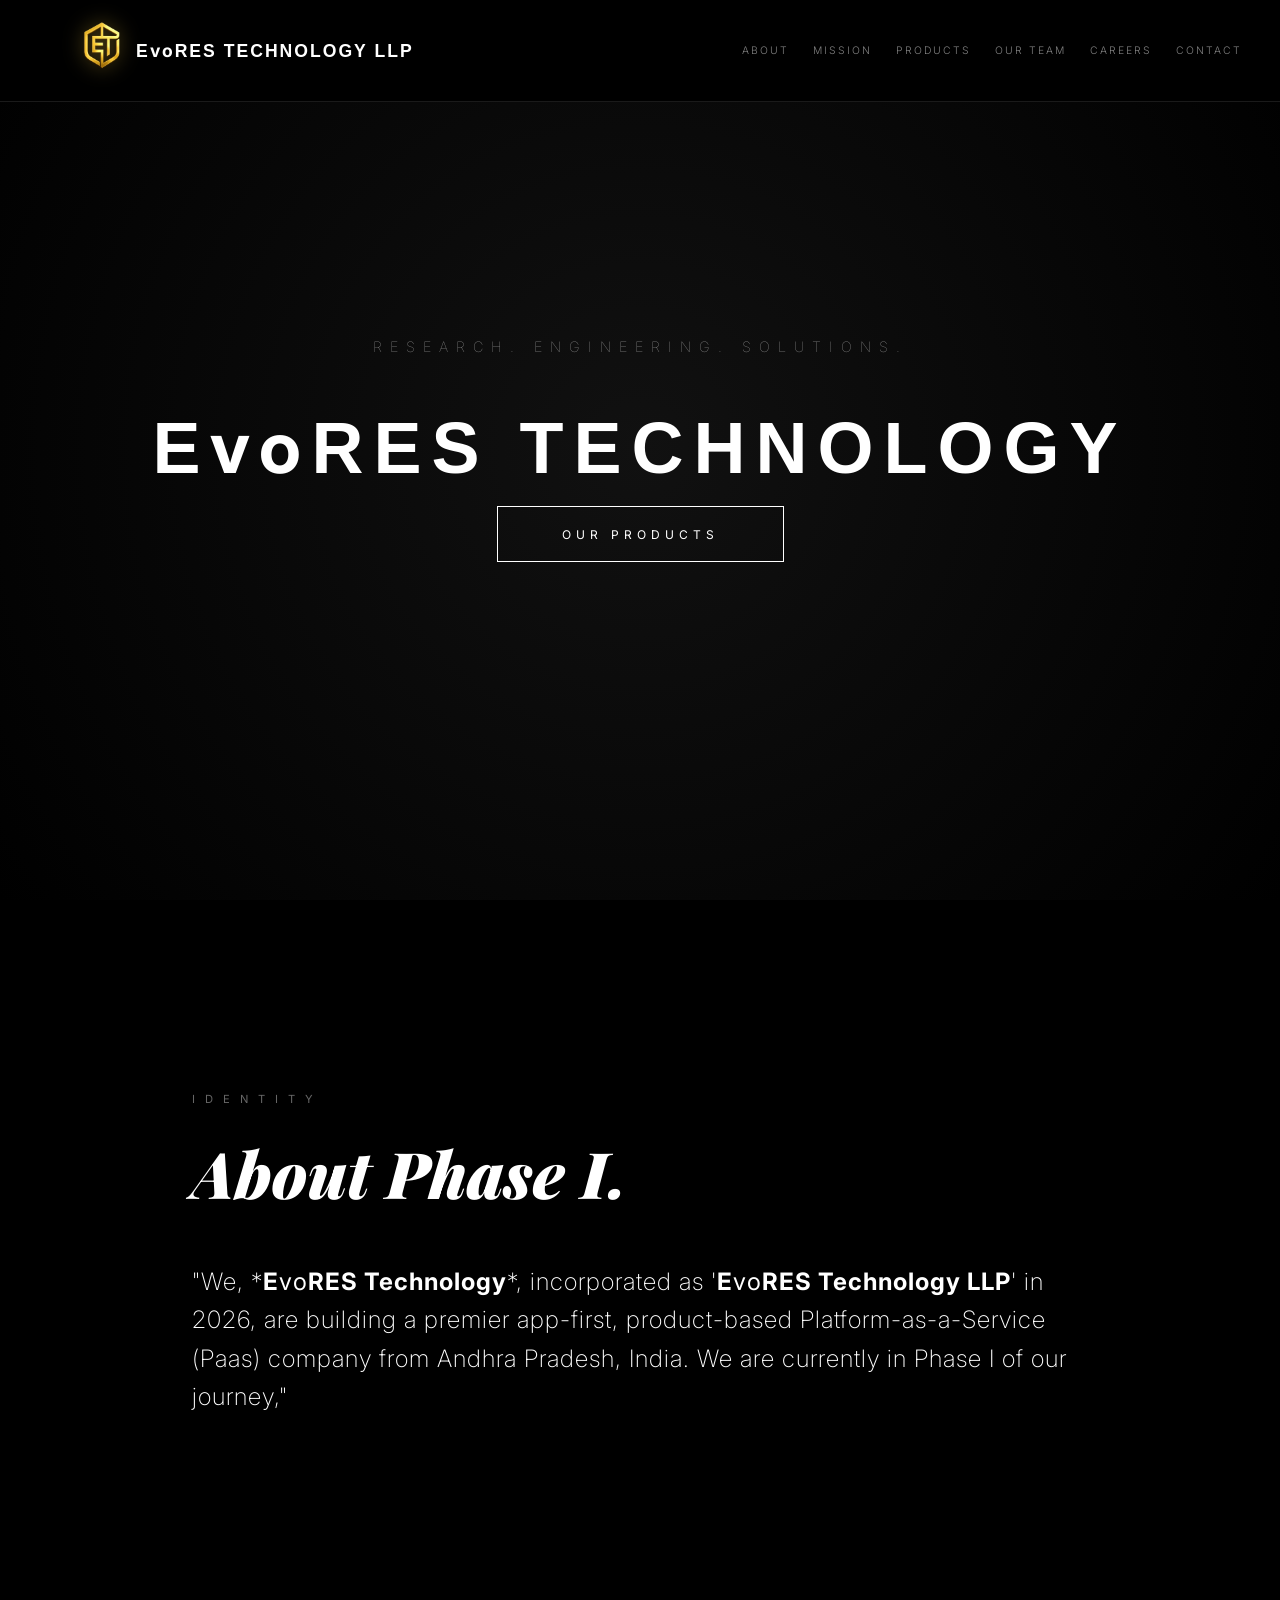
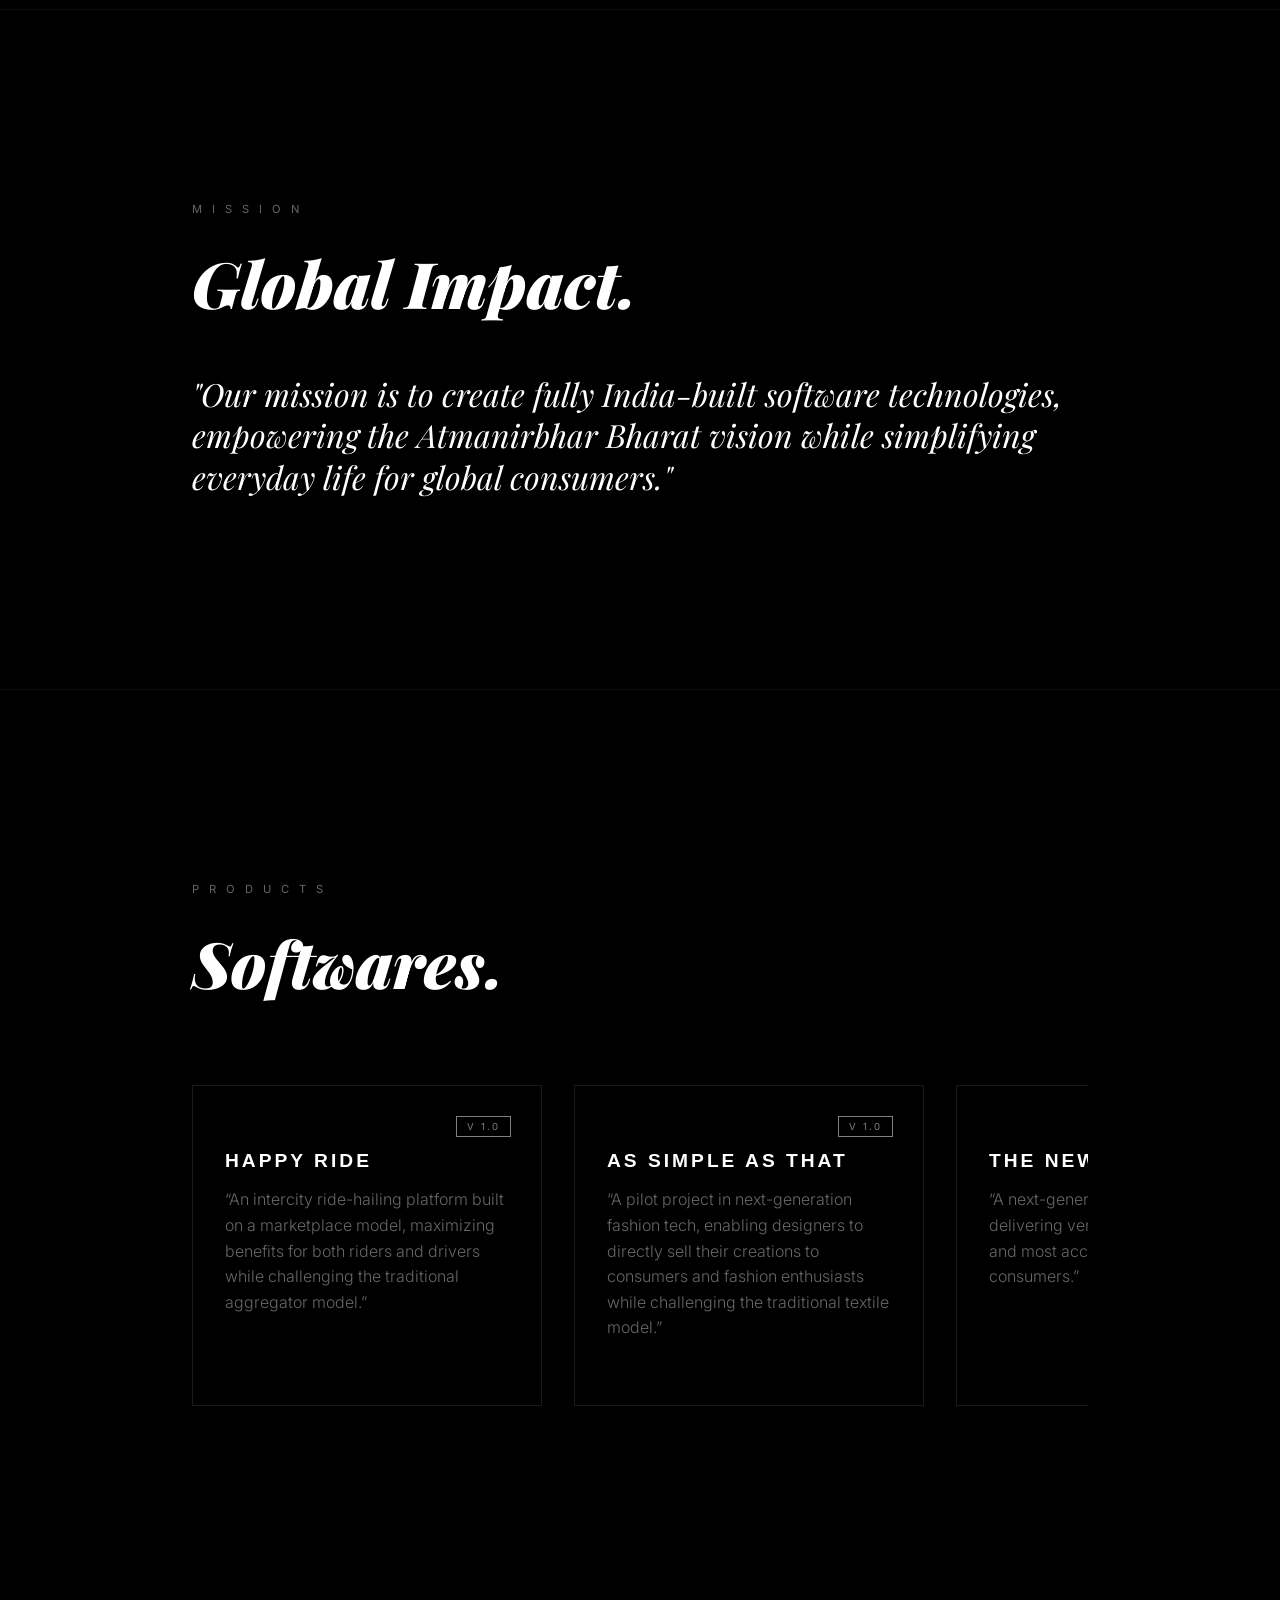
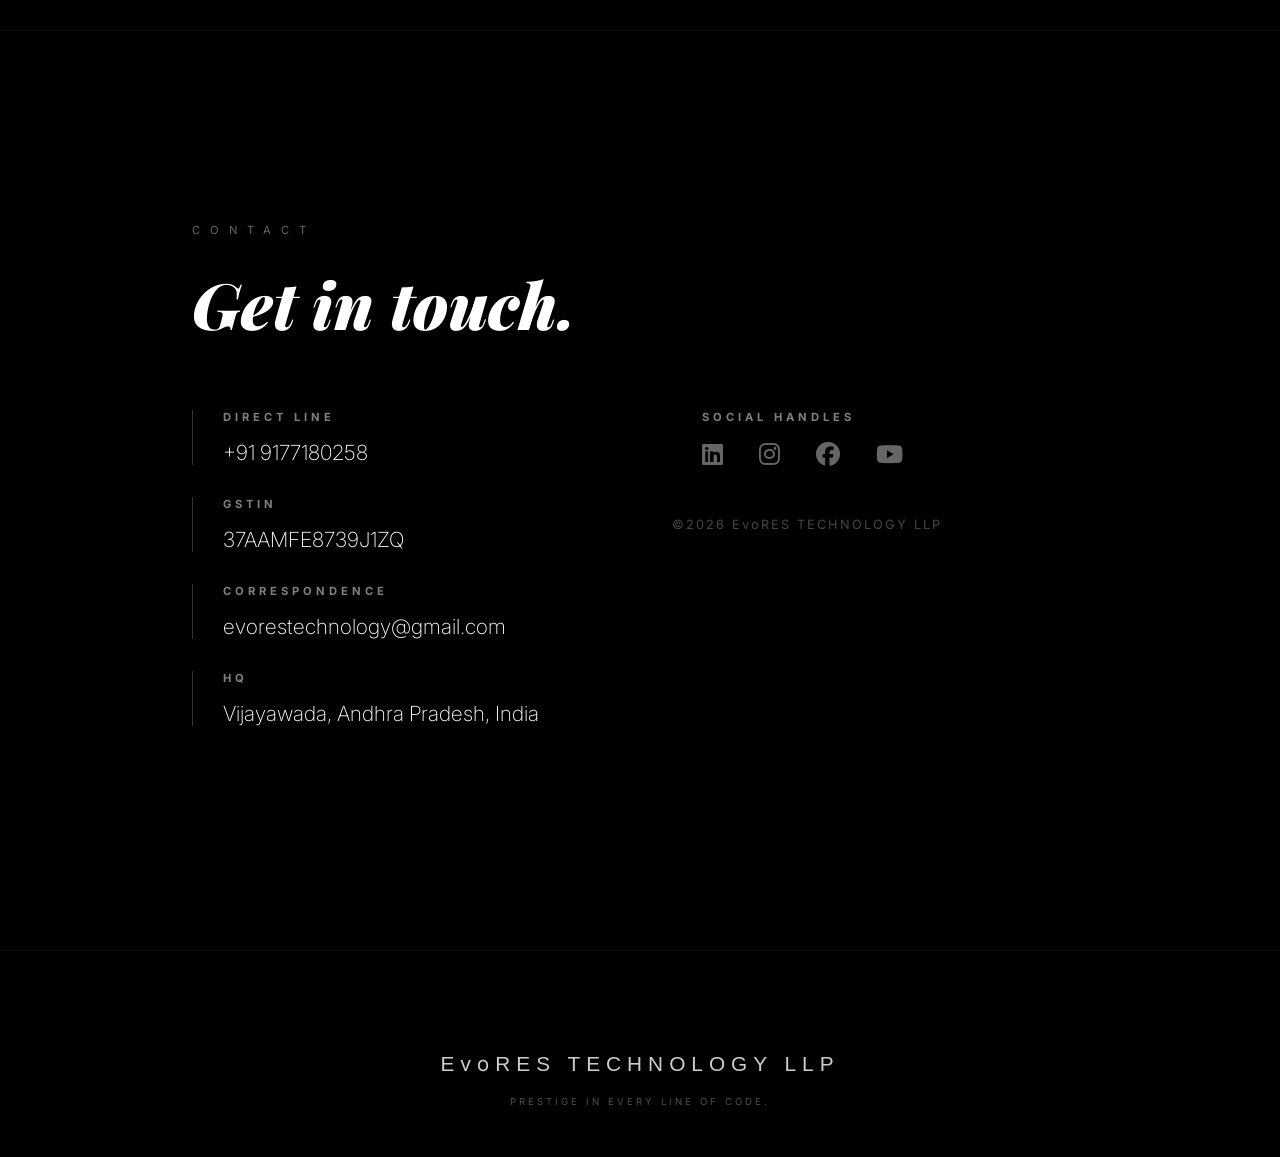
==== index.html @ 1a089616 "Update index.html" ====
<!DOCTYPE html>
<html lang="en">

<head>
    <meta charset="UTF-8">
    <meta name="viewport" content="width=device-width, initial-scale=1.0">
    <title>EvoRES TECHNOLOGY LLP | Noir Luxury</title>

    <link
        href="https://fonts.googleapis.com/css2?family=Syncopate:wght@400;700&family=Inter:wght@100;300;600&family=Playfair+Display:ital,wght@0,900;1,900&display=swap"
        rel="stylesheet">
    <link rel="stylesheet" href="https://cdnjs.cloudflare.com/ajax/libs/font-awesome/6.5.1/css/all.min.css">

    <style>
        :root {
            --black: #000000;
            --white: #ffffff;
            --glow: rgba(255, 255, 255, 0.4);
            --transition: all 0.5s cubic-bezier(0.19, 1, 0.22, 1);
            --gold-glow: rgba(212, 175, 55, 0.5);
        }

        /* --- THE PERMANENT BRANDING FIX --- */
        .brand-vo {
            font-family: 'Inter', sans-serif !important;
            text-transform: lowercase !important;
            font-weight: 400 !important;
            display: inline-block;
            vertical-align: baseline;
        }

        * {
            margin: 0;
            padding: 0;
            box-sizing: border-box;
        }

        html {
            scroll-behavior: smooth;
            background: var(--black);
        }

        body {
            font-family: 'Inter', sans-serif;
            background-color: var(--black);
            color: var(--white);
            overflow-x: hidden;
            -webkit-font-smoothing: antialiased;
        }

        /* --- Custom Scrollbar --- */
        ::-webkit-scrollbar {
            width: 5px;
            height: 5px;
        }

        ::-webkit-scrollbar-track {
            background: var(--black);
        }

        ::-webkit-scrollbar-thumb {
            background: var(--white);
        }

        /* --- Navigation --- */
        nav {
            padding: 0.5rem 3%;
            display: flex;
            justify-content: space-between;
            align-items: center;
            position: fixed;
            width: 100%;
            z-index: 1000;
            background: rgba(0, 0, 0, 0.95);
            border-bottom: 1px solid rgba(255, 255, 255, 0.1);
            white-space: nowrap;
        }

        .logo-container {
            display: flex;
            align-items: center;
            text-decoration: none;
            transition: var(--transition);
        }

        .logo-img {
            height: 85px;
            width: auto;
            margin-right: -30px;
            filter: drop-shadow(0 0 10px var(--gold-glow));
            transition: var(--transition);
        }

        .logo-container:hover .logo-img {
            filter: drop-shadow(0 0 25px rgba(255, 255, 255, 0.7));
            transform: scale(1.03);
        }

        .logo-text {
            font-family: 'Syncopate', sans-serif;
            font-size: 1.1rem;
            letter-spacing: 2px;
            font-weight: 700;
            color: var(--white);
            text-transform: uppercase;
        }

        .nav-links {
            display: flex;
            align-items: center;
        }

        .nav-links a {
            color: var(--white);
            text-decoration: none;
            margin-left: 1.5rem;
            font-size: 0.65rem;
            letter-spacing: 2px;
            text-transform: uppercase;
            font-weight: 300;
            transition: var(--transition);
            opacity: 0.5;
        }

        .nav-links a:hover {
            opacity: 1;
            text-shadow: 0 0 10px var(--white);
        }

        .nav-links a.disabled {
            opacity: 0.5;
            cursor: not-allowed;
        }

        /* --- Hero --- */
        .hero {
            height: 100vh;
            display: flex;
            flex-direction: column;
            justify-content: center;
            align-items: center;
            text-align: center;
            position: relative;
            background: radial-gradient(circle at center, #111 0%, #000 100%);
        }

        .hero h1 {
            font-family: 'Syncopate', sans-serif;
            font-size: clamp(1.8rem, 8vw, 4.5rem);
            margin-bottom: 1rem;
            letter-spacing: 10px;
            text-transform: uppercase;
            animation: glowText 3s infinite alternate;
        }

        @keyframes glowText {
            from {
                text-shadow: 0 0 10px rgba(255, 255, 255, 0.2);
            }

            to {
                text-shadow: 0 0 30px rgba(255, 255, 255, 0.8);
            }
        }

        .hero p {
            font-size: 0.9rem;
            letter-spacing: 8px;
            text-transform: uppercase;
            font-weight: 100;
            margin-bottom: 3rem;
            opacity: 0.6;
        }

        .btn {
            padding: 1.2rem 4rem;
            border: 1px solid var(--white);
            background: transparent;
            color: var(--white);
            text-transform: uppercase;
            letter-spacing: 5px;
            font-size: 0.75rem;
            cursor: pointer;
            transition: var(--transition);
            text-decoration: none;
            position: relative;
        }

        .btn:hover {
            background: var(--white);
            color: var(--black);
            transform: scale(1.05);
        }

        /* --- Sections --- */
        .section {
            padding: 15%;
            border-bottom: 1px solid rgba(255, 255, 255, 0.05);
        }

        .section-header span {
            color: var(--white);
            text-transform: uppercase;
            letter-spacing: 10px;
            font-size: 0.7rem;
            display: block;
            margin-bottom: 1.5rem;
            opacity: 0.4;
        }

        .section-header h2 {
            font-family: 'Playfair Display', serif;
            font-size: 4rem;
            font-weight: 900;
            font-style: italic;
            margin-bottom: 3rem;
        }

        /* --- Product Cards (HORIZONTAL SCROLL UPDATE) --- */
        .horizontal-scroll {
            display: flex;
            overflow-x: auto;
            gap: 2rem;
            padding: 2rem;
            /* Space for hover shadow */
            scroll-snap-type: x mandatory;
        }

        /* Styling the horizontal scrollbar specifically for the product section */
        .horizontal-scroll::-webkit-scrollbar-track {
            background: rgba(255, 0, 0, 0);
            border-radius: 10px;
        }

        .horizontal-scroll::-webkit-scrollbar-thumb {
            background: rgb(255, 255, 255);
            border-radius: 10px;
        }

        .card {
            flex: 0 0 350px;
            /* Prevents cards from shrinking and sets fixed width */
            scroll-snap-align: start;
            background: var(--black);
            padding: 4rem 2rem;
            border: 1px solid rgba(255, 255, 255, 0.1);
            transition: var(--transition);
            text-align: left;
            position: relative;
            overflow: hidden;
        }

        .card:hover {
            border-color: var(--white);
            box-shadow: 0 0 40px rgba(255, 255, 255, 0.1);
            transform: translateY(-10px);
        }

        .card h3 {
            font-family: 'Syncopate', sans-serif;
            font-size: 1.2rem;
            margin-bottom: 15px;
            letter-spacing: 3px;
        }

        .card p {
            color: #666;
            line-height: 1.6;
            font-weight: 300;
            transition: var(--transition);
        }

        .card:hover p {
            color: #fff;
        }

        .badge {
            font-size: 0.6rem;
            letter-spacing: 2px;
            color: var(--white);
            border: 1px solid var(--white);
            padding: 4px 10px;
            text-transform: uppercase;
            position: absolute;
            top: 30px;
            right: 30px;
            opacity: 0.5;
        }

        /* --- Contact Luxury --- */
        .contact-grid {
            display: grid;
            grid-template-columns: 1fr 1fr;
            gap: 4rem;
            margin-top: 4rem;
        }

        .contact-item {
            border-left: 1px solid rgba(255, 255, 255, 0.2);
            padding-left: 30px;
            margin-bottom: 2rem;
            transition: var(--transition);
        }

        .contact-item:hover {
            border-left: 1px solid var(--white);
            padding-left: 40px;
        }

        .contact-item h4 {
            font-size: 0.7rem;
            letter-spacing: 4px;
            text-transform: uppercase;
            margin-bottom: 1rem;
            opacity: 0.5;
        }

        .contact-item a,
        .contact-item p {
            font-size: 1.3rem;
            color: #fff;
            text-decoration: none;
            font-weight: 200;
        }

        .social-links a {
            font-size: 1.5rem;
            color: #fff;
            margin-right: 2rem;
            transition: var(--transition);
            opacity: 0.4;
        }

        .social-links a:hover {
            opacity: 1;
            transform: scale(1.2);
        }

        /* --- Footer --- */
        footer {
            padding: 100px 5% 50px;
            text-align: center;
            border-top: 1px solid rgba(255, 255, 255, 0.05);
        }

        .footer-logo {
            font-family: 'Syncopate', sans-serif;
            letter-spacing: 6px;
            font-size: 1.3rem;
            opacity: 0.8;
        }

        .copyright {
            margin-top: 20px;
            font-size: 0.6rem;
            letter-spacing: 3px;
            opacity: 0.3;
            text-transform: uppercase;
        }

        @media (max-width: 1024px) {
            .nav-links {
                display: none;
            }

            .section-header h2 {
                font-size: 2.5rem;
            }

            .contact-grid {
                grid-template-columns: 1fr;
            }

            nav {
                padding: 1rem 5%;
            }

            .logo-img {
                height: 60px;
            }

            .card {
                flex: 0 0 300px;
            }

            /* Slightly smaller cards on mobile */
        }
    </style>
</head>

<body>

    <nav>
        <a href="#" class="logo-container">
            <img src="./images/EvoRES logo.png" alt="EvoRES Logo" class="logo-img">
            <span class="logo-text">E<span class="brand-vo"><b>vo</b></span>RES TECHNOLOGY LLP</span>
        </a>
        <div class="nav-links">
            <a href="#about">About</a>
            <a href="#mission">Mission</a>
            <a href="#Products">Products</a>
            <a href="team.html">Our Team</a>
            <a href="career.html">Careers</a>
            <a href="#contact">Contact</a>
        </div>
    </nav>

    <header class="hero">
        <p>Research. Engineering. Solutions.</p>
        <h1>E<span class="brand-vo"><b>vo</b></span>RES TECHNOLOGY</h1>
        <a href="#Products" class="btn">Our Products</a>
    </header>

    <section class="section" id="about">
        <div class="section-header">
            <span>Identity</span>
            <h2>About Phase I.</h2>
        </div>
        <p
            style="max-width: 900px; color: #fff; font-size: 1.5rem; font-weight: 200; line-height: 1.6; letter-spacing: 1px;">
            "We, *<B>E<span class="brand-vo">vo</span>RES Technology</B>*, incorporated as '<b>E<span
                    class="brand-vo">vo</span>RES Technology LLP</b>' in 2026, are building a premier app-first,
            product-based Platform-as-a-Service (Paas) company from Andhra Pradesh, India. We are currently in Phase I
            of our journey,"
        </p>
    </section>

    <section class="section" id="mission">
        <div class="section-header">
            <span>Mission</span>
            <h2>Global Impact.</h2>
        </div>
        <p
            style="max-width: 1000px; color: #fff; font-size: 2rem; font-family: 'Playfair Display', serif; font-style: italic; line-height: 1.3;">
            "Our mission is to create fully India-built software technologies, empowering the Atmanirbhar Bharat vision
            while simplifying everyday life for global consumers."
        </p>
    </section>

    <section class="section" id="Products">
        <div class="section-header">
            <span>Products</span>
            <h2>Softwares.</h2>
        </div>

        <div class="horizontal-scroll" id="productsList">
        </div>
    </section>

    <section class="section" id="contact" style="border-bottom: none;">
        <div class="section-header">
            <span>Contact</span>
            <h2>Get in touch.</h2>
        </div>

        <div class="contact-grid">
            <div>
                <div class="contact-item">
                    <h4>Direct Line</h4>
                    <a href="tel:+919177180258">+91 9177180258</a>
                </div>
                <div class="contact-item">
                    <h4>GSTIN</h4>
                    <p>37AAMFE8739J1ZQ</p>
                </div>
                <div class="contact-item">
                    <h4>Correspondence</h4>
                    <a href="mailto:evorestechnology@gmail.com">evorestechnology@gmail.com</a>
                </div>
                <div class="contact-item">
                    <h4>HQ</h4>
                    <p>Vijayawada, Andhra Pradesh, India</p>
                </div>
            </div>

            <div>
                <div class="contact-item" style="border: none;">
                    <h4>Social Handles</h4>
                    <div class="social-links">
                        <a href="https://www.linkedin.com/in/evores-technology" target="_blank"><i
                                class="fab fa-linkedin"></i></a>
                        <a href="https://www.instagram.com/evores_technology_official" target="_blank"><i
                                class="fab fa-instagram"></i></a>
                        <a href="https://www.facebook.com" target="_blank"><i class="fab fa-facebook"></i></a>
                        <a href="https://www.youtube.com" target="_blank"><i class="fab fa-youtube"></i></a>
                    </div>
                </div>
                <div style="margin-top: 3rem;">
                    <p style="color: #444; font-size: 0.8rem; letter-spacing: 2px;">©2026 E<span
                            class="brand-vo">vo</span>RES TECHNOLOGY LLP</p>
                </div>
            </div>
        </div>
    </section>

    <footer>
        <div class="footer-logo">E<span class="brand-vo">vo</span>RES TECHNOLOGY LLP</div>
        <p class="copyright">PRESTIGE IN EVERY LINE OF CODE.</p>
    </footer>

    <script>
        document.addEventListener('DOMContentLoaded', async () => {
            const productsContainer = document.getElementById('productsList');

            try {
                const response = await fetch('products.json');
                if (!response.ok) throw new Error('Network response was not ok');
                const products = await response.json();

                productsContainer.innerHTML = products.map(product => `
                    <div class="card">
                        <span class="badge">${product.version}</span>
                        <h3>${product.title}</h3>
                        <p>${product.description}</p>
                    </div>
                `).join('');

            } catch (error) {
                console.error("Failed to load products.json. Showing fallback content.", error);
                // Fallback content to ensure the page doesn't break if JSON is missing during testing
                productsContainer.innerHTML = `
                    <div class="card"><span class="badge">V 1.0</span><h3>HAPPY RIDE</h3><p>“An intercity ride-hailing platform built on a marketplace model, maximizing benefits for both riders and drivers while challenging the traditional aggregator model.”</p></div>
                    <div class="card"><span class="badge">V 1.0</span><h3>AS SIMPLE AS THAT</h3><p>“A pilot project in next-generation fashion tech, enabling designers to directly sell their creations to consumers and fashion enthusiasts while challenging the traditional textile model.”</p></div>
                    <div class="card"><span class="badge">V 1.0</span><h3>THE NEWS ARTICLE</h3><p>“A next-generation news platform delivering verified facts in the simplest and most accessible way to consumers.”</p></div>
                `;
            }
        });
    </script>
</body>

</html>
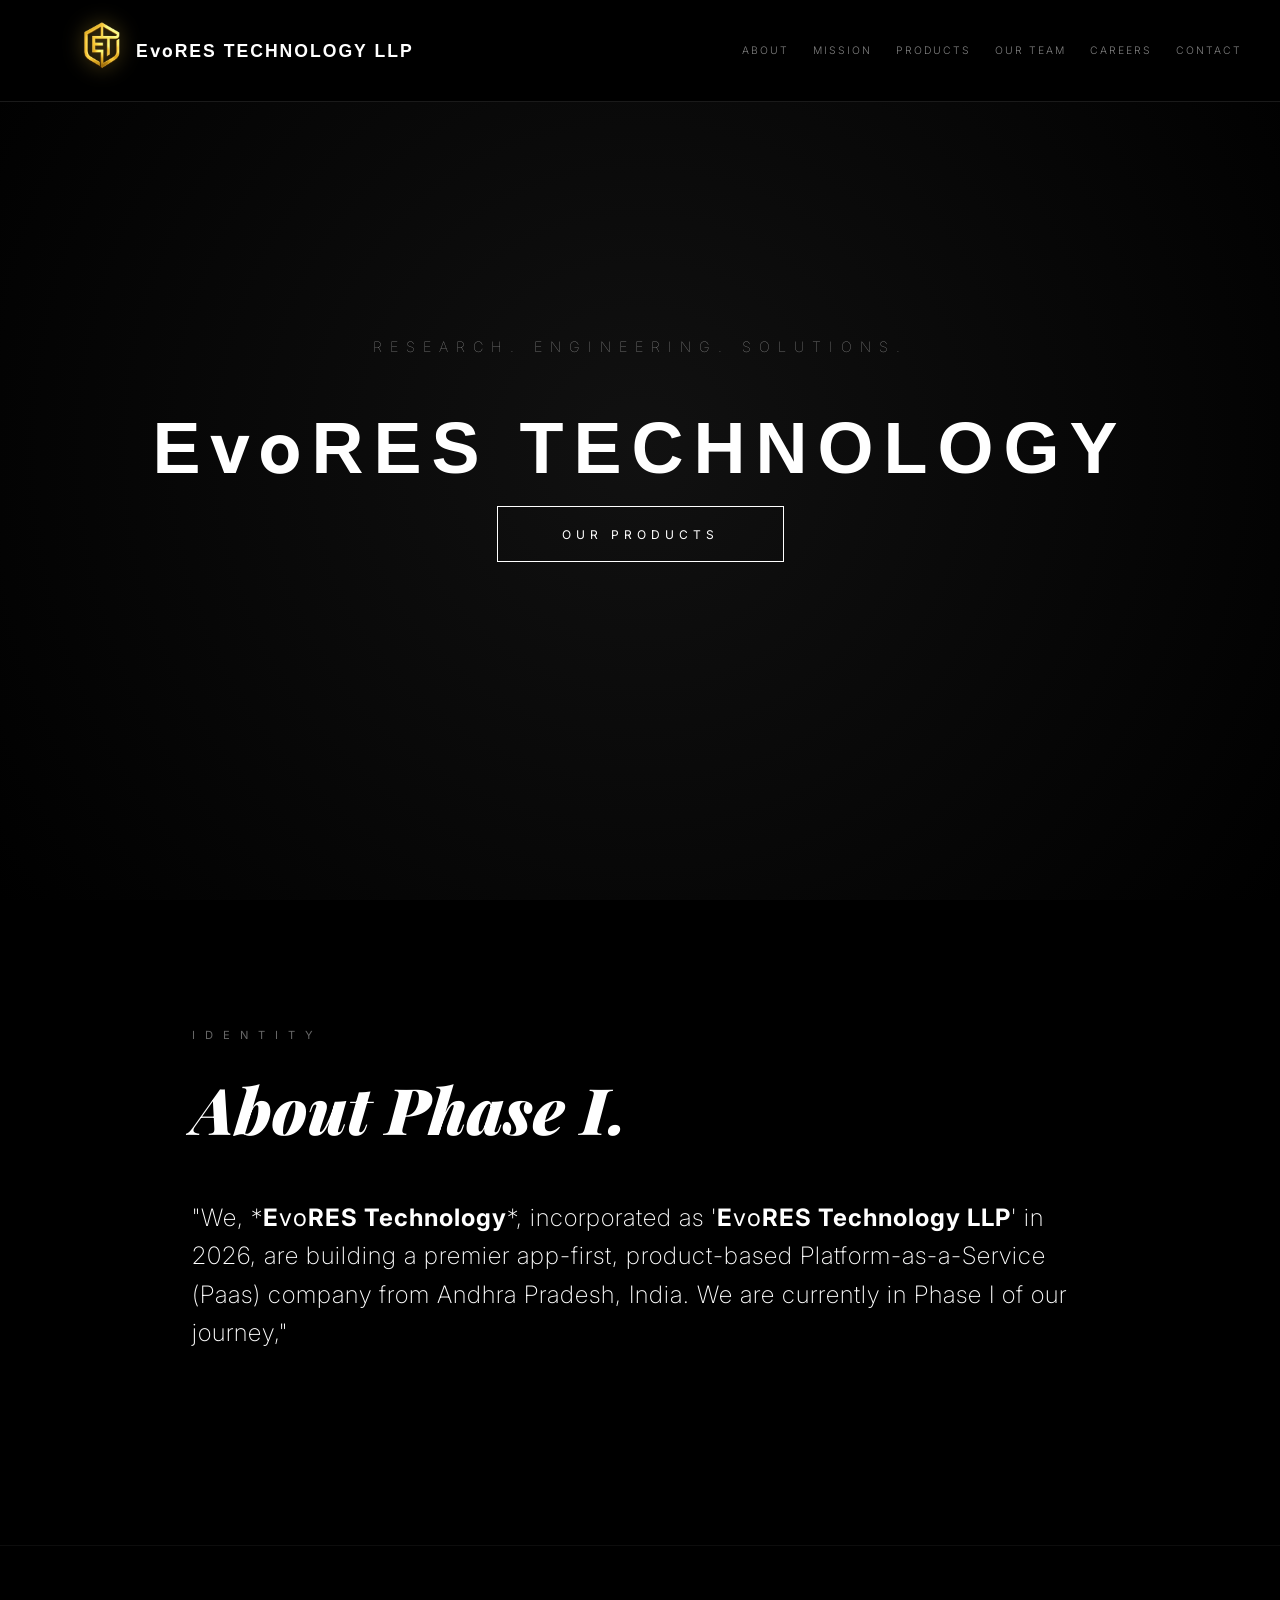
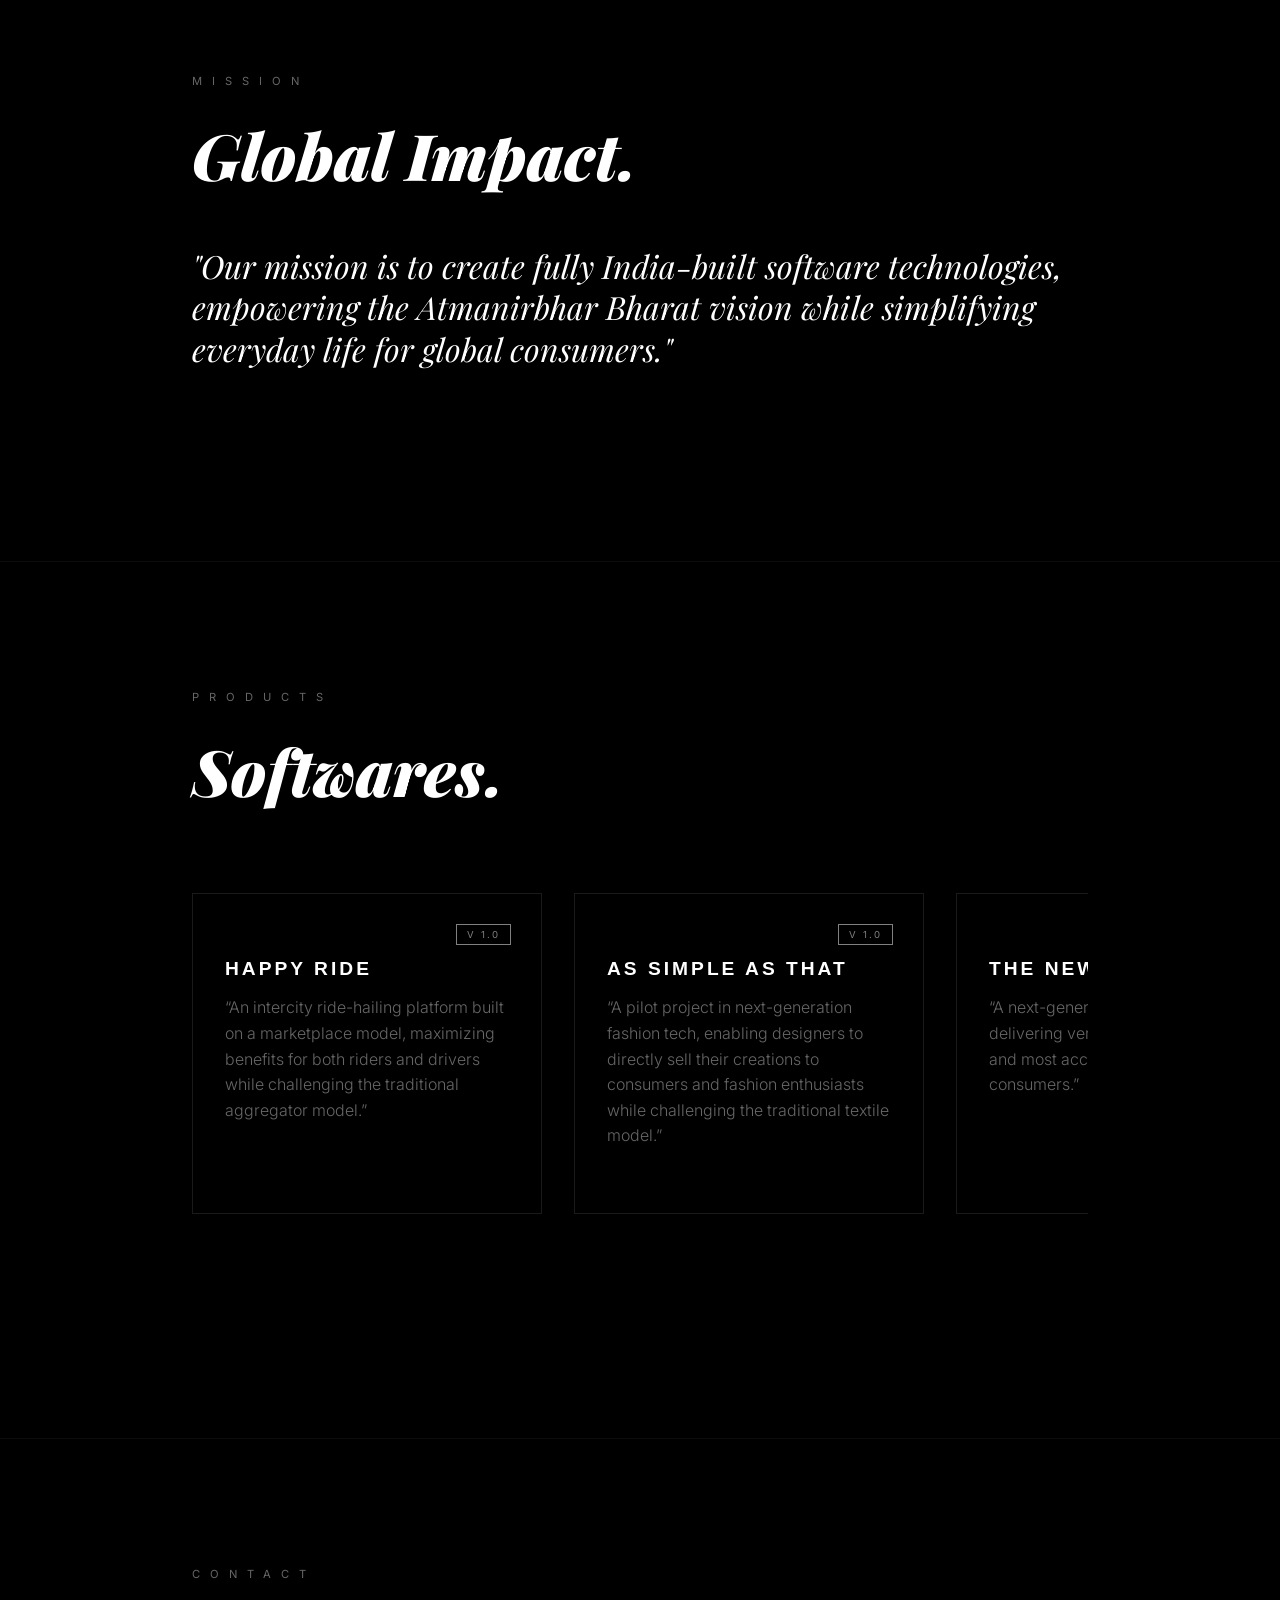
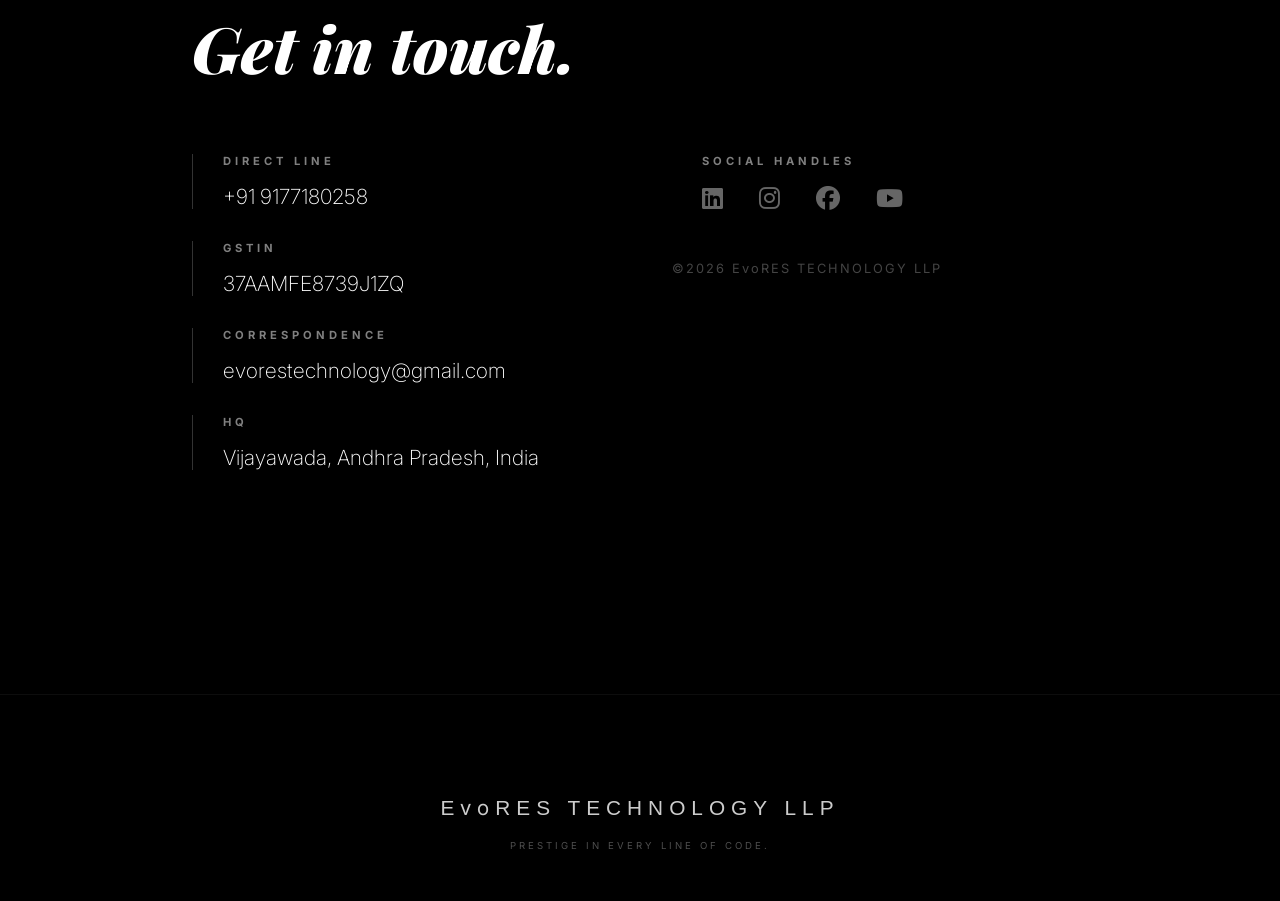
==== commit 9d7e7007: "Update index.html" ====
--- a/index.html
+++ b/index.html
@@ -194,7 +194,7 @@
 
         /* --- Sections --- */
         .section {
-            padding: 15%;
+            padding: 10% 15% 15% 15%;
             border-bottom: 1px solid rgba(255, 255, 255, 0.05);
         }
 
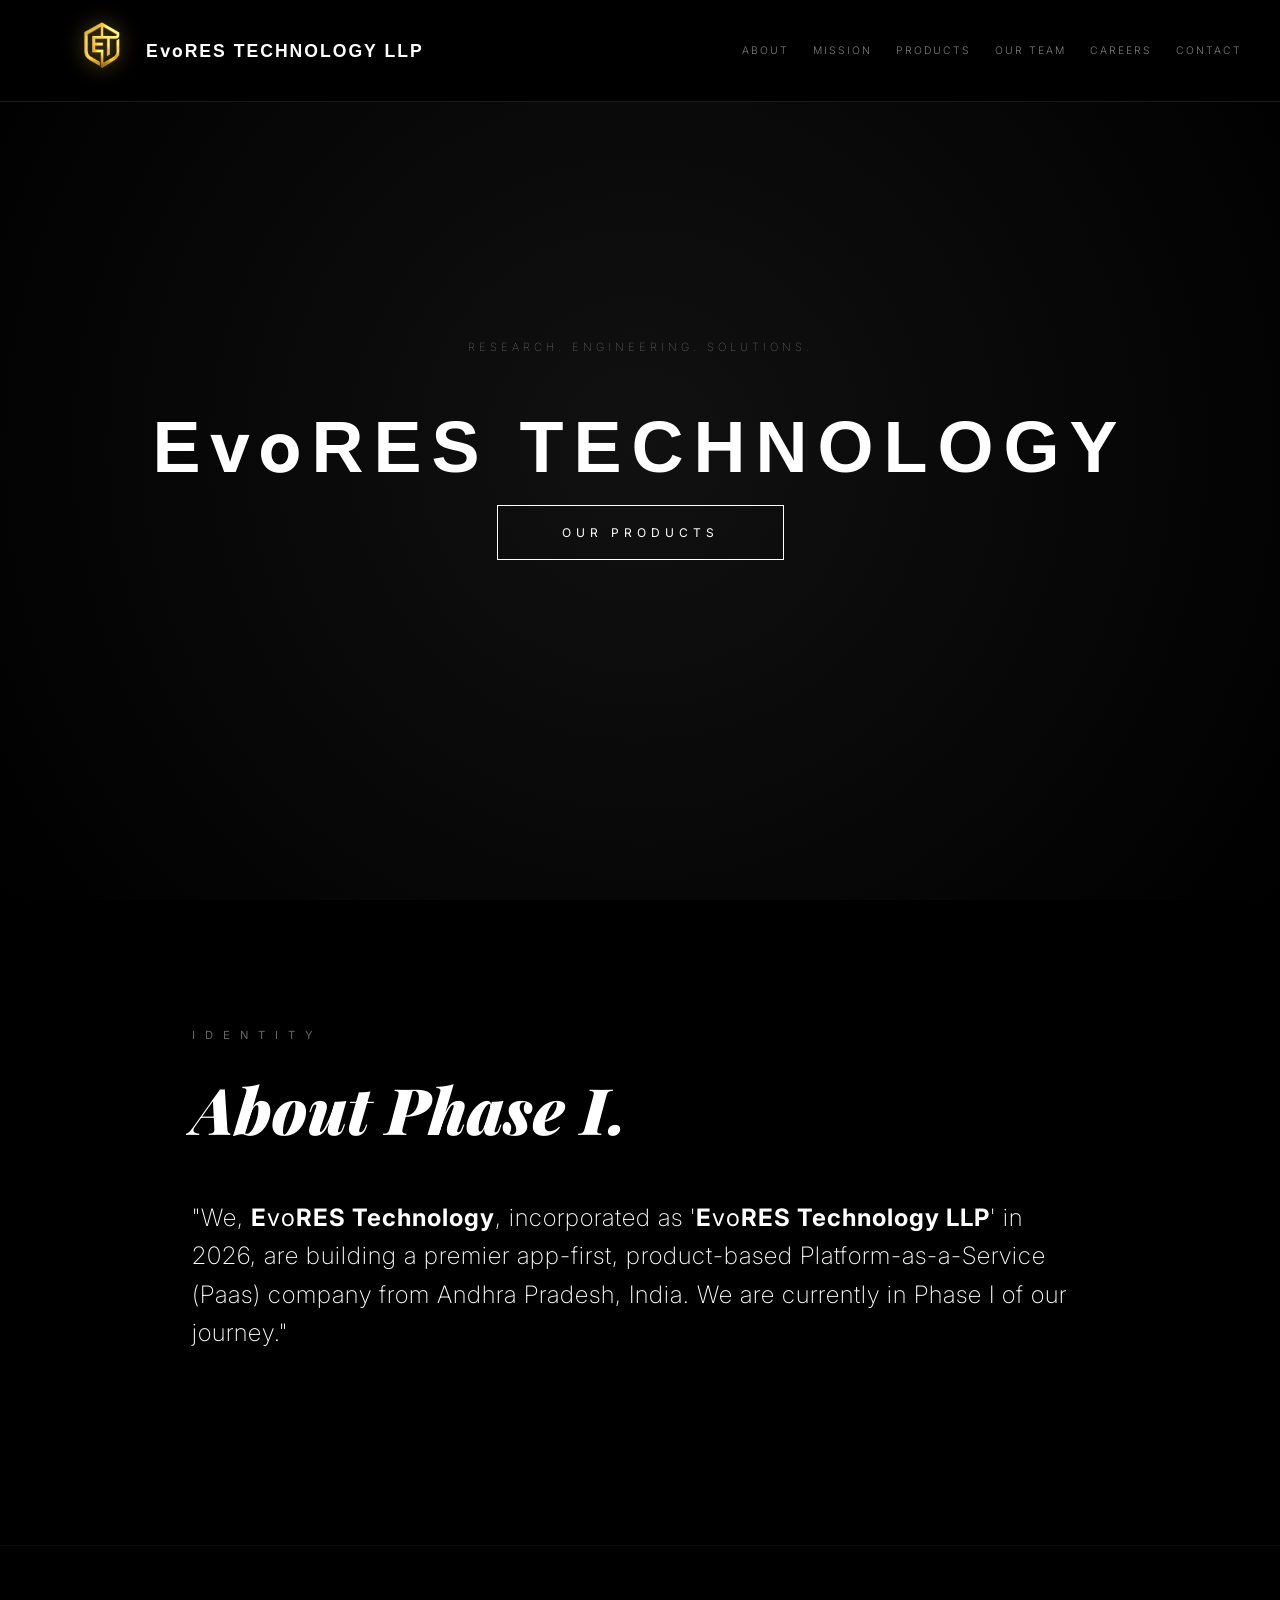
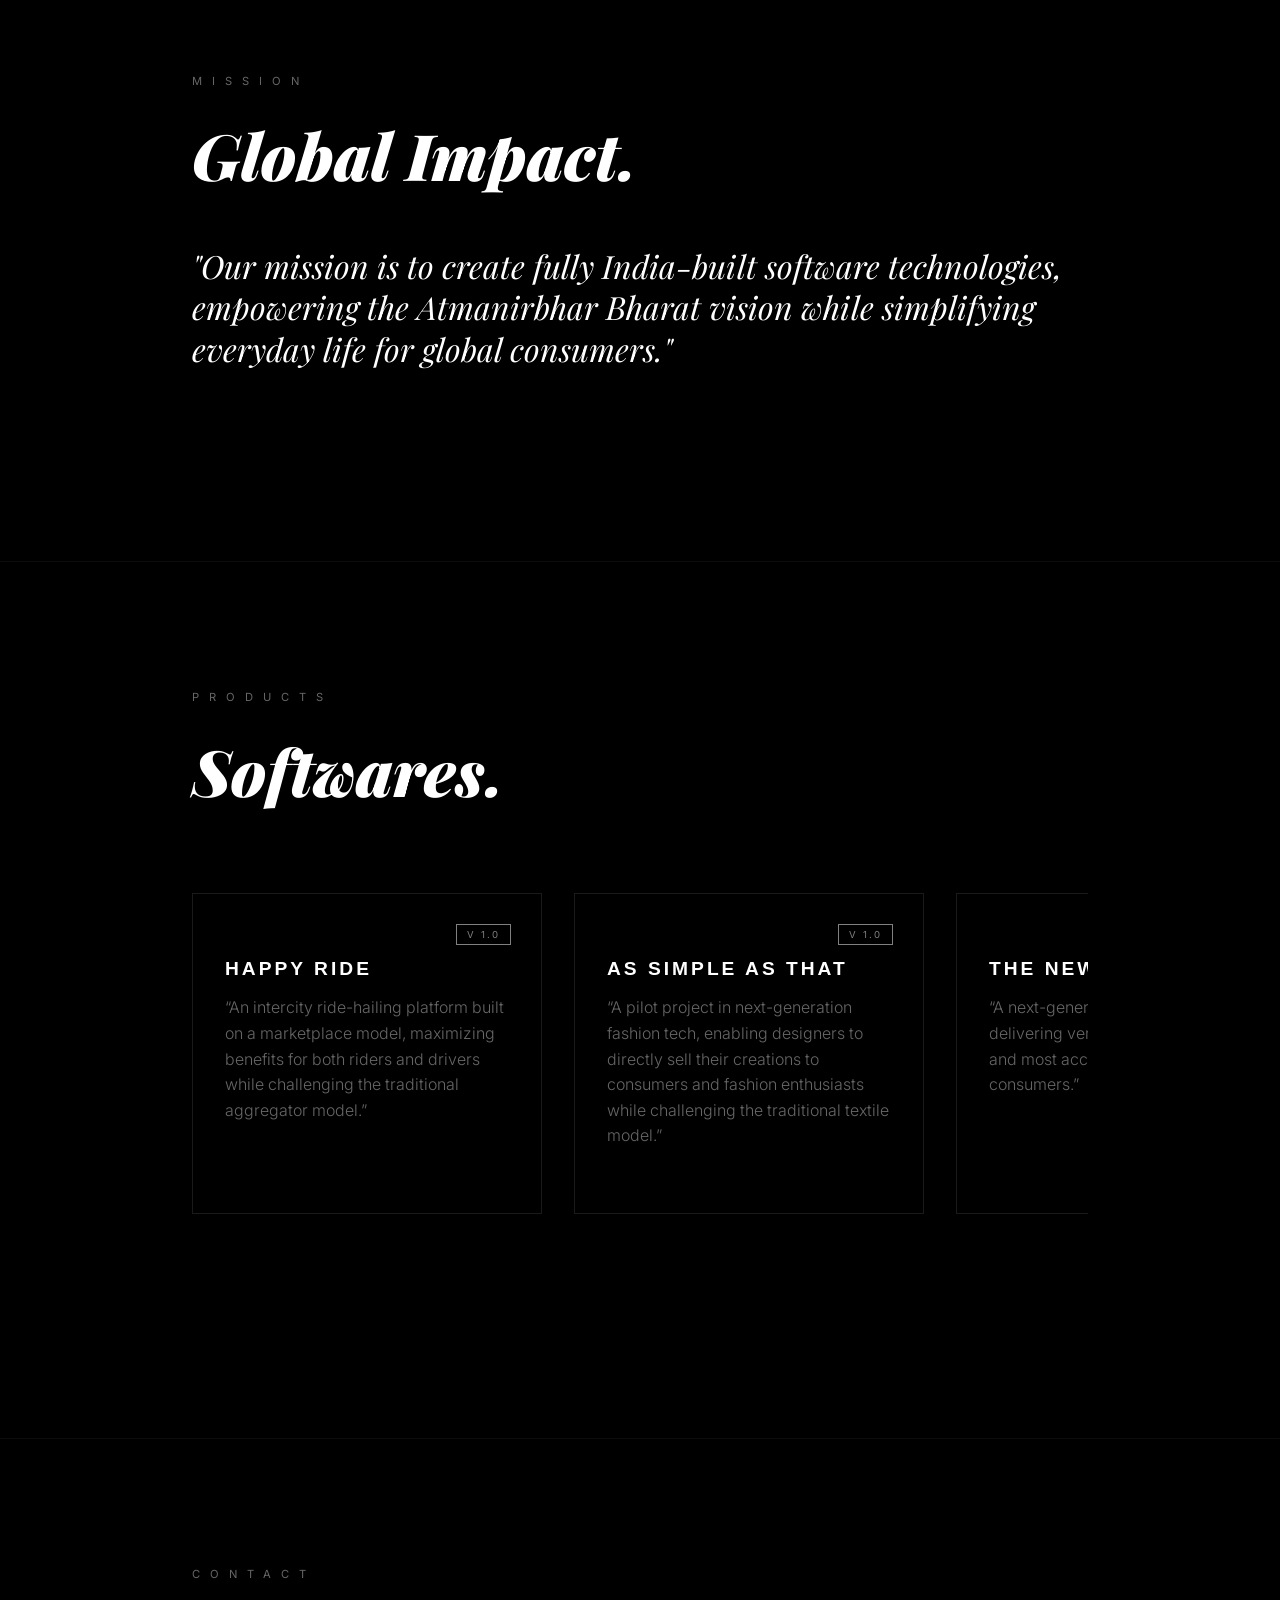
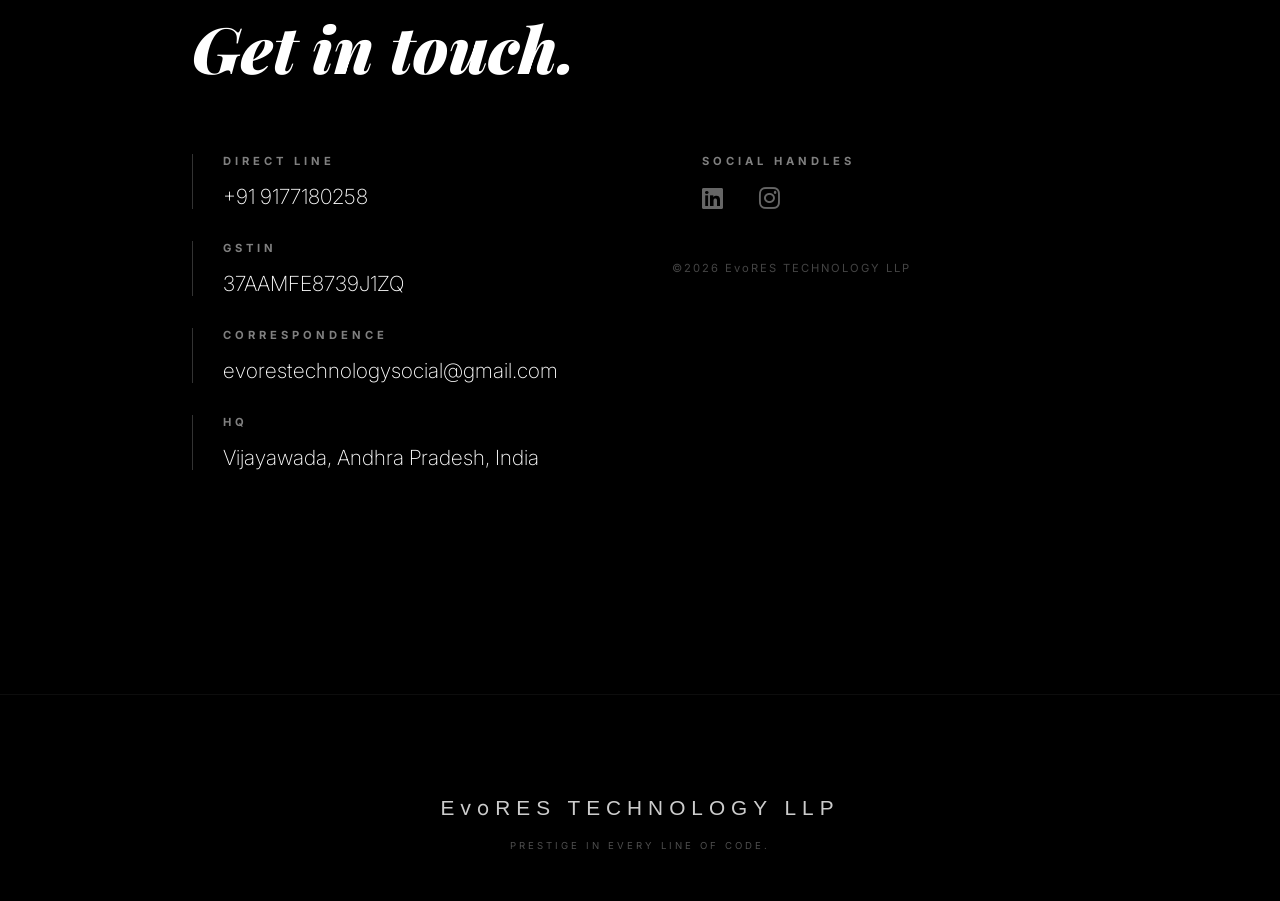
==== commit da0bc650: "Add files via upload" ====
--- a/index.html
+++ b/index.html
@@ -4,386 +4,50 @@
 <head>
     <meta charset="UTF-8">
     <meta name="viewport" content="width=device-width, initial-scale=1.0">
-    <title>EvoRES TECHNOLOGY LLP | Noir Luxury</title>
+    <title>EvoRES TECHNOLOGY LLP</title>
 
     <link
         href="https://fonts.googleapis.com/css2?family=Syncopate:wght@400;700&family=Inter:wght@100;300;600&family=Playfair+Display:ital,wght@0,900;1,900&display=swap"
         rel="stylesheet">
     <link rel="stylesheet" href="https://cdnjs.cloudflare.com/ajax/libs/font-awesome/6.5.1/css/all.min.css">
 
+    <link rel="stylesheet" href="style.css">
+
     <style>
-        :root {
-            --black: #000000;
-            --white: #ffffff;
-            --glow: rgba(255, 255, 255, 0.4);
-            --transition: all 0.5s cubic-bezier(0.19, 1, 0.22, 1);
-            --gold-glow: rgba(212, 175, 55, 0.5);
-        }
-
-        /* --- THE PERMANENT BRANDING FIX --- */
-        .brand-vo {
-            font-family: 'Inter', sans-serif !important;
-            text-transform: lowercase !important;
-            font-weight: 400 !important;
-            display: inline-block;
-            vertical-align: baseline;
-        }
-
-        * {
-            margin: 0;
-            padding: 0;
-            box-sizing: border-box;
-        }
-
-        html {
-            scroll-behavior: smooth;
-            background: var(--black);
-        }
-
-        body {
-            font-family: 'Inter', sans-serif;
-            background-color: var(--black);
-            color: var(--white);
-            overflow-x: hidden;
-            -webkit-font-smoothing: antialiased;
-        }
-
-        /* --- Custom Scrollbar --- */
-        ::-webkit-scrollbar {
-            width: 5px;
-            height: 5px;
-        }
-
-        ::-webkit-scrollbar-track {
-            background: var(--black);
-        }
-
-        ::-webkit-scrollbar-thumb {
-            background: var(--white);
-        }
-
-        /* --- Navigation --- */
-        nav {
-            padding: 0.5rem 3%;
-            display: flex;
-            justify-content: space-between;
-            align-items: center;
-            position: fixed;
-            width: 100%;
-            z-index: 1000;
-            background: rgba(0, 0, 0, 0.95);
-            border-bottom: 1px solid rgba(255, 255, 255, 0.1);
-            white-space: nowrap;
-        }
-
-        .logo-container {
-            display: flex;
-            align-items: center;
-            text-decoration: none;
-            transition: var(--transition);
-        }
-
-        .logo-img {
-            height: 85px;
-            width: auto;
-            margin-right: -30px;
-            filter: drop-shadow(0 0 10px var(--gold-glow));
-            transition: var(--transition);
-        }
-
-        .logo-container:hover .logo-img {
-            filter: drop-shadow(0 0 25px rgba(255, 255, 255, 0.7));
-            transform: scale(1.03);
-        }
-
-        .logo-text {
-            font-family: 'Syncopate', sans-serif;
-            font-size: 1.1rem;
-            letter-spacing: 2px;
-            font-weight: 700;
-            color: var(--white);
-            text-transform: uppercase;
-        }
-
-        .nav-links {
-            display: flex;
-            align-items: center;
-        }
-
-        .nav-links a {
-            color: var(--white);
-            text-decoration: none;
-            margin-left: 1.5rem;
-            font-size: 0.65rem;
-            letter-spacing: 2px;
-            text-transform: uppercase;
-            font-weight: 300;
-            transition: var(--transition);
-            opacity: 0.5;
-        }
-
-        .nav-links a:hover {
-            opacity: 1;
-            text-shadow: 0 0 10px var(--white);
-        }
-
-        .nav-links a.disabled {
-            opacity: 0.5;
-            cursor: not-allowed;
-        }
-
-        /* --- Hero --- */
-        .hero {
-            height: 100vh;
-            display: flex;
-            flex-direction: column;
-            justify-content: center;
-            align-items: center;
-            text-align: center;
-            position: relative;
-            background: radial-gradient(circle at center, #111 0%, #000 100%);
-        }
-
-        .hero h1 {
-            font-family: 'Syncopate', sans-serif;
-            font-size: clamp(1.8rem, 8vw, 4.5rem);
-            margin-bottom: 1rem;
-            letter-spacing: 10px;
-            text-transform: uppercase;
-            animation: glowText 3s infinite alternate;
-        }
-
-        @keyframes glowText {
-            from {
-                text-shadow: 0 0 10px rgba(255, 255, 255, 0.2);
+        /* Specific Mobile Overrides for index.html */
+        @media (max-width: 768px) {
+            .hero {
+                height: 80vh;
+                /* Shorter hero on mobile to get to content faster */
+                padding-top: 80px;
             }
 
-            to {
-                text-shadow: 0 0 30px rgba(255, 255, 255, 0.8);
-            }
-        }
-
-        .hero p {
-            font-size: 0.9rem;
-            letter-spacing: 8px;
-            text-transform: uppercase;
-            font-weight: 100;
-            margin-bottom: 3rem;
-            opacity: 0.6;
-        }
-
-        .btn {
-            padding: 1.2rem 4rem;
-            border: 1px solid var(--white);
-            background: transparent;
-            color: var(--white);
-            text-transform: uppercase;
-            letter-spacing: 5px;
-            font-size: 0.75rem;
-            cursor: pointer;
-            transition: var(--transition);
-            text-decoration: none;
-            position: relative;
-        }
-
-        .btn:hover {
-            background: var(--white);
-            color: var(--black);
-            transform: scale(1.05);
-        }
-
-        /* --- Sections --- */
-        .section {
-            padding: 10% 15% 15% 15%;
-            border-bottom: 1px solid rgba(255, 255, 255, 0.05);
-        }
-
-        .section-header span {
-            color: var(--white);
-            text-transform: uppercase;
-            letter-spacing: 10px;
-            font-size: 0.7rem;
-            display: block;
-            margin-bottom: 1.5rem;
-            opacity: 0.4;
-        }
-
-        .section-header h2 {
-            font-family: 'Playfair Display', serif;
-            font-size: 4rem;
-            font-weight: 900;
-            font-style: italic;
-            margin-bottom: 3rem;
-        }
-
-        /* --- Product Cards (HORIZONTAL SCROLL UPDATE) --- */
-        .horizontal-scroll {
-            display: flex;
-            overflow-x: auto;
-            gap: 2rem;
-            padding: 2rem;
-            /* Space for hover shadow */
-            scroll-snap-type: x mandatory;
-        }
-
-        /* Styling the horizontal scrollbar specifically for the product section */
-        .horizontal-scroll::-webkit-scrollbar-track {
-            background: rgba(255, 0, 0, 0);
-            border-radius: 10px;
-        }
-
-        .horizontal-scroll::-webkit-scrollbar-thumb {
-            background: rgb(255, 255, 255);
-            border-radius: 10px;
-        }
-
-        .card {
-            flex: 0 0 350px;
-            /* Prevents cards from shrinking and sets fixed width */
-            scroll-snap-align: start;
-            background: var(--black);
-            padding: 4rem 2rem;
-            border: 1px solid rgba(255, 255, 255, 0.1);
-            transition: var(--transition);
-            text-align: left;
-            position: relative;
-            overflow: hidden;
-        }
-
-        .card:hover {
-            border-color: var(--white);
-            box-shadow: 0 0 40px rgba(255, 255, 255, 0.1);
-            transform: translateY(-10px);
-        }
-
-        .card h3 {
-            font-family: 'Syncopate', sans-serif;
-            font-size: 1.2rem;
-            margin-bottom: 15px;
-            letter-spacing: 3px;
-        }
-
-        .card p {
-            color: #666;
-            line-height: 1.6;
-            font-weight: 300;
-            transition: var(--transition);
-        }
-
-        .card:hover p {
-            color: #fff;
-        }
-
-        .badge {
-            font-size: 0.6rem;
-            letter-spacing: 2px;
-            color: var(--white);
-            border: 1px solid var(--white);
-            padding: 4px 10px;
-            text-transform: uppercase;
-            position: absolute;
-            top: 30px;
-            right: 30px;
-            opacity: 0.5;
-        }
-
-        /* --- Contact Luxury --- */
-        .contact-grid {
-            display: grid;
-            grid-template-columns: 1fr 1fr;
-            gap: 4rem;
-            margin-top: 4rem;
-        }
-
-        .contact-item {
-            border-left: 1px solid rgba(255, 255, 255, 0.2);
-            padding-left: 30px;
-            margin-bottom: 2rem;
-            transition: var(--transition);
-        }
-
-        .contact-item:hover {
-            border-left: 1px solid var(--white);
-            padding-left: 40px;
-        }
-
-        .contact-item h4 {
-            font-size: 0.7rem;
-            letter-spacing: 4px;
-            text-transform: uppercase;
-            margin-bottom: 1rem;
-            opacity: 0.5;
-        }
-
-        .contact-item a,
-        .contact-item p {
-            font-size: 1.3rem;
-            color: #fff;
-            text-decoration: none;
-            font-weight: 200;
-        }
-
-        .social-links a {
-            font-size: 1.5rem;
-            color: #fff;
-            margin-right: 2rem;
-            transition: var(--transition);
-            opacity: 0.4;
-        }
-
-        .social-links a:hover {
-            opacity: 1;
-            transform: scale(1.2);
-        }
-
-        /* --- Footer --- */
-        footer {
-            padding: 100px 5% 50px;
-            text-align: center;
-            border-top: 1px solid rgba(255, 255, 255, 0.05);
-        }
-
-        .footer-logo {
-            font-family: 'Syncopate', sans-serif;
-            letter-spacing: 6px;
-            font-size: 1.3rem;
-            opacity: 0.8;
-        }
-
-        .copyright {
-            margin-top: 20px;
-            font-size: 0.6rem;
-            letter-spacing: 3px;
-            opacity: 0.3;
-            text-transform: uppercase;
-        }
-
-        @media (max-width: 1024px) {
-            .nav-links {
-                display: none;
+            .section {
+                padding: 60px 20px;
+                /* Reduced padding for smaller screens */
             }
 
             .section-header h2 {
                 font-size: 2.5rem;
+                /* Scale down the large display serif font */
             }
 
             .contact-grid {
                 grid-template-columns: 1fr;
-            }
-
-            nav {
-                padding: 1rem 5%;
-            }
-
-            .logo-img {
-                height: 60px;
+                /* Stack contact info vertically */
+                gap: 2rem;
             }
 
             .card {
-                flex: 0 0 300px;
+                flex: 0 0 85%;
+                /* Cards take up most of the screen width on mobile */
+                padding: 3rem 1.5rem;
             }
 
-            /* Slightly smaller cards on mobile */
+            .horizontal-scroll {
+                padding: 1rem 0;
+                gap: 1rem;
+            }
         }
     </style>
 </head>
@@ -398,17 +62,17 @@
         <div class="nav-links">
             <a href="#about">About</a>
             <a href="#mission">Mission</a>
-            <a href="#Products">Products</a>
+            <a href="#products">Products</a>
             <a href="team.html">Our Team</a>
-            <a href="career.html">Careers</a>
+            <a href="careers.html">Careers</a>
             <a href="#contact">Contact</a>
         </div>
     </nav>
 
     <header class="hero">
-        <p>Research. Engineering. Solutions.</p>
+        <p style="letter-spacing: 4px; font-size: 0.7rem;">Research. Engineering. Solutions.</p>
         <h1>E<span class="brand-vo"><b>vo</b></span>RES TECHNOLOGY</h1>
-        <a href="#Products" class="btn">Our Products</a>
+        <a href="#products" class="btn">Our Products</a>
     </header>
 
     <section class="section" id="about">
@@ -417,11 +81,11 @@
             <h2>About Phase I.</h2>
         </div>
         <p
-            style="max-width: 900px; color: #fff; font-size: 1.5rem; font-weight: 200; line-height: 1.6; letter-spacing: 1px;">
-            "We, *<B>E<span class="brand-vo">vo</span>RES Technology</B>*, incorporated as '<b>E<span
+            style="max-width: 900px; color: #fff; font-size: clamp(1.1rem, 4vw, 1.5rem); font-weight: 200; line-height: 1.6; letter-spacing: 1px;">
+            "We, <b>E<span class="brand-vo">vo</span>RES Technology</b>, incorporated as '<b>E<span
                     class="brand-vo">vo</span>RES Technology LLP</b>' in 2026, are building a premier app-first,
             product-based Platform-as-a-Service (Paas) company from Andhra Pradesh, India. We are currently in Phase I
-            of our journey,"
+            of our journey."
         </p>
     </section>
 
@@ -431,13 +95,13 @@
             <h2>Global Impact.</h2>
         </div>
         <p
-            style="max-width: 1000px; color: #fff; font-size: 2rem; font-family: 'Playfair Display', serif; font-style: italic; line-height: 1.3;">
+            style="max-width: 1000px; color: #fff; font-size: clamp(1.4rem, 5vw, 2rem); font-family: 'Playfair Display', serif; font-style: italic; line-height: 1.3;">
             "Our mission is to create fully India-built software technologies, empowering the Atmanirbhar Bharat vision
             while simplifying everyday life for global consumers."
         </p>
     </section>
 
-    <section class="section" id="Products">
+    <section class="section" id="products">
         <div class="section-header">
             <span>Products</span>
             <h2>Softwares.</h2>
@@ -454,7 +118,7 @@
         </div>
 
         <div class="contact-grid">
-            <div>
+            <div class="contact-info-wrapper">
                 <div class="contact-item">
                     <h4>Direct Line</h4>
                     <a href="tel:+919177180258">+91 9177180258</a>
@@ -465,7 +129,8 @@
                 </div>
                 <div class="contact-item">
                     <h4>Correspondence</h4>
-                    <a href="mailto:evorestechnology@gmail.com">evorestechnology@gmail.com</a>
+                    <a href="mailto:evorestechnologysocial@gmail.com"
+                        style="word-break: break-all;">evorestechnologysocial@gmail.com</a>
                 </div>
                 <div class="contact-item">
                     <h4>HQ</h4>
@@ -473,7 +138,7 @@
                 </div>
             </div>
 
-            <div>
+            <div class="social-wrapper">
                 <div class="contact-item" style="border: none;">
                     <h4>Social Handles</h4>
                     <div class="social-links">
@@ -481,12 +146,12 @@
                                 class="fab fa-linkedin"></i></a>
                         <a href="https://www.instagram.com/evores_technology_official" target="_blank"><i
                                 class="fab fa-instagram"></i></a>
-                        <a href="https://www.facebook.com" target="_blank"><i class="fab fa-facebook"></i></a>
-                        <a href="https://www.youtube.com" target="_blank"><i class="fab fa-youtube"></i></a>
+                        <!-- <a href="https://www.facebook.com" target="_blank"><i class="fab fa-facebook"></i></a>
+                        <a href="https://www.youtube.com" target="_blank"><i class="fab fa-youtube"></i></a> -->
                     </div>
                 </div>
-                <div style="margin-top: 3rem;">
-                    <p style="color: #444; font-size: 0.8rem; letter-spacing: 2px;">©2026 E<span
+                <div class="footer-note" style="margin-top: 3rem;">
+                    <p style="color: #444; font-size: 0.7rem; letter-spacing: 2px;">©2026 E<span
                             class="brand-vo">vo</span>RES TECHNOLOGY LLP</p>
                 </div>
             </div>
@@ -501,12 +166,10 @@
     <script>
         document.addEventListener('DOMContentLoaded', async () => {
             const productsContainer = document.getElementById('productsList');
-
             try {
                 const response = await fetch('products.json');
                 if (!response.ok) throw new Error('Network response was not ok');
                 const products = await response.json();
-
                 productsContainer.innerHTML = products.map(product => `
                     <div class="card">
                         <span class="badge">${product.version}</span>
@@ -514,10 +177,9 @@
                         <p>${product.description}</p>
                     </div>
                 `).join('');
-
             } catch (error) {
-                console.error("Failed to load products.json. Showing fallback content.", error);
-                // Fallback content to ensure the page doesn't break if JSON is missing during testing
+                console.error("Failed to load products.json", error);
+                // Fallback content remains the same
                 productsContainer.innerHTML = `
                     <div class="card"><span class="badge">V 1.0</span><h3>HAPPY RIDE</h3><p>“An intercity ride-hailing platform built on a marketplace model, maximizing benefits for both riders and drivers while challenging the traditional aggregator model.”</p></div>
                     <div class="card"><span class="badge">V 1.0</span><h3>AS SIMPLE AS THAT</h3><p>“A pilot project in next-generation fashion tech, enabling designers to directly sell their creations to consumers and fashion enthusiasts while challenging the traditional textile model.”</p></div>
@@ -528,4 +190,4 @@
     </script>
 </body>
 
-</html>
+</html>
--- a/style.css
+++ b/style.css
@@ -0,0 +1,408 @@
+:root {
+    --black: #000000;
+    --white: #ffffff;
+    --glow: rgba(255, 255, 255, 0.4);
+    --transition: all 0.5s cubic-bezier(0.19, 1, 0.22, 1);
+    --gold-glow: rgba(212, 175, 55, 0.5);
+}
+
+/* --- THE PERMANENT BRANDING FIX --- */
+.brand-vo {
+    font-family: 'Inter', sans-serif !important;
+    text-transform: lowercase !important;
+    font-weight: 400 !important;
+    display: inline-block;
+    vertical-align: baseline;
+}
+
+* {
+    margin: 0;
+    padding: 0;
+    box-sizing: border-box;
+}
+
+html {
+    scroll-behavior: smooth;
+    background: var(--black);
+}
+
+body {
+    font-family: 'Inter', sans-serif;
+    background-color: var(--black);
+    color: var(--white);
+    overflow-x: hidden;
+    -webkit-font-smoothing: antialiased;
+}
+
+/* --- Custom Scrollbar --- */
+::-webkit-scrollbar {
+    width: 5px;
+    height: 5px;
+}
+
+::-webkit-scrollbar-track {
+    background: var(--black);
+}
+
+::-webkit-scrollbar-thumb {
+    background: var(--white);
+}
+
+/* --- Navigation --- */
+nav {
+    padding: 0.5rem 3%;
+    display: flex;
+    justify-content: space-between;
+    align-items: center;
+    position: fixed;
+    width: 100%;
+    z-index: 1000;
+    background: rgba(0, 0, 0, 0.95);
+    border-bottom: 1px solid rgba(255, 255, 255, 0.1);
+    white-space: nowrap;
+}
+
+.logo-container {
+    display: flex;
+    gap: 10px;
+    align-items: center;
+    text-decoration: none;
+    transition: var(--transition);
+}
+
+.logo-img {
+    height: 85px;
+    width: auto;
+    margin-right: -30px;
+    filter: drop-shadow(0 0 10px var(--gold-glow));
+    transition: var(--transition);
+}
+
+.logo-container:hover .logo-img {
+    filter: drop-shadow(0 0 25px rgba(255, 255, 255, 0.7));
+    transform: scale(1.03);
+}
+
+.logo-text {
+    font-family: 'Syncopate', sans-serif;
+    font-size: 1.1rem;
+    letter-spacing: 2px;
+    font-weight: 700;
+    color: var(--white);
+    text-transform: uppercase;
+}
+
+.nav-links {
+    display: flex;
+    align-items: center;
+}
+
+.nav-links a {
+    color: var(--white);
+    text-decoration: none;
+    margin-left: 1.5rem;
+    font-size: 0.65rem;
+    letter-spacing: 2px;
+    text-transform: uppercase;
+    font-weight: 300;
+    transition: var(--transition);
+    opacity: 0.5;
+}
+
+.nav-links a:hover {
+    opacity: 1;
+    text-shadow: 0 0 10px var(--white);
+}
+
+.nav-links a.disabled {
+    opacity: 0.5;
+    cursor: not-allowed;
+}
+
+/* --- Hero --- */
+.hero {
+    height: 100vh;
+    display: flex;
+    flex-direction: column;
+    justify-content: center;
+    align-items: center;
+    text-align: center;
+    position: relative;
+    background: radial-gradient(circle at center, #111 0%, #000 100%);
+}
+
+.hero h1 {
+    font-family: 'Syncopate', sans-serif;
+    font-size: clamp(1.8rem, 8vw, 4.5rem);
+    margin-bottom: 1rem;
+    letter-spacing: 10px;
+    text-transform: uppercase;
+    animation: glowText 3s infinite alternate;
+}
+
+@keyframes glowText {
+    from {
+        text-shadow: 0 0 10px rgba(255, 255, 255, 0.2);
+    }
+
+    to {
+        text-shadow: 0 0 30px rgba(255, 255, 255, 0.8);
+    }
+}
+
+.hero p {
+    font-size: 0.9rem;
+    letter-spacing: 8px;
+    text-transform: uppercase;
+    font-weight: 100;
+    margin-bottom: 3rem;
+    opacity: 0.6;
+}
+
+.btn {
+    padding: 1.2rem 4rem;
+    border: 1px solid var(--white);
+    background: transparent;
+    color: var(--white);
+    text-transform: uppercase;
+    letter-spacing: 5px;
+    font-size: 0.75rem;
+    cursor: pointer;
+    transition: var(--transition);
+    text-decoration: none;
+    position: relative;
+}
+
+.btn:hover {
+    background: var(--white);
+    color: var(--black);
+    transform: scale(1.05);
+}
+
+/* --- Sections --- */
+.section {
+    padding: 10% 15% 15% 15%;
+    border-bottom: 1px solid rgba(255, 255, 255, 0.05);
+}
+
+.section-header span {
+    color: var(--white);
+    text-transform: uppercase;
+    letter-spacing: 10px;
+    font-size: 0.7rem;
+    display: block;
+    margin-bottom: 1.5rem;
+    opacity: 0.4;
+}
+
+.section-header h2 {
+    font-family: 'Playfair Display', serif;
+    font-size: 4rem;
+    font-weight: 900;
+    font-style: italic;
+    margin-bottom: 3rem;
+}
+
+/* --- Product Cards (HORIZONTAL SCROLL UPDATE) --- */
+.horizontal-scroll {
+    display: flex;
+    overflow-x: auto;
+    gap: 2rem;
+    padding: 2rem;
+    /* Space for hover shadow */
+    scroll-snap-type: x mandatory;
+}
+
+/* Styling the horizontal scrollbar specifically for the product section */
+.horizontal-scroll::-webkit-scrollbar-track {
+    background: rgba(255, 0, 0, 0);
+    border-radius: 10px;
+}
+
+.horizontal-scroll::-webkit-scrollbar-thumb {
+    background: rgb(255, 255, 255);
+    border-radius: 10px;
+}
+
+.card {
+    flex: 0 0 350px;
+    /* Prevents cards from shrinking and sets fixed width */
+    scroll-snap-align: start;
+    background: var(--black);
+    padding: 4rem 2rem;
+    border: 1px solid rgba(255, 255, 255, 0.1);
+    transition: var(--transition);
+    text-align: left;
+    position: relative;
+    overflow: hidden;
+}
+
+.card:hover {
+    border-color: var(--white);
+    box-shadow: 0 0 40px rgba(255, 255, 255, 0.1);
+    transform: translateY(-10px);
+}
+
+.card h3 {
+    font-family: 'Syncopate', sans-serif;
+    font-size: 1.2rem;
+    margin-bottom: 15px;
+    letter-spacing: 3px;
+}
+
+.card p {
+    color: #666;
+    line-height: 1.6;
+    font-weight: 300;
+    transition: var(--transition);
+}
+
+.card:hover p {
+    color: #fff;
+}
+
+.badge {
+    font-size: 0.6rem;
+    letter-spacing: 2px;
+    color: var(--white);
+    border: 1px solid var(--white);
+    padding: 4px 10px;
+    text-transform: uppercase;
+    position: absolute;
+    top: 30px;
+    right: 30px;
+    opacity: 0.5;
+}
+
+/* --- Contact Luxury --- */
+.contact-grid {
+    display: grid;
+    grid-template-columns: 1fr 1fr;
+    gap: 4rem;
+    margin-top: 4rem;
+}
+
+.contact-item {
+    border-left: 1px solid rgba(255, 255, 255, 0.2);
+    padding-left: 30px;
+    margin-bottom: 2rem;
+    transition: var(--transition);
+}
+
+.contact-item:hover {
+    border-left: 1px solid var(--white);
+    padding-left: 40px;
+}
+
+.contact-item h4 {
+    font-size: 0.7rem;
+    letter-spacing: 4px;
+    text-transform: uppercase;
+    margin-bottom: 1rem;
+    opacity: 0.5;
+}
+
+.contact-item a,
+.contact-item p {
+    font-size: 1.3rem;
+    color: #fff;
+    text-decoration: none;
+    font-weight: 200;
+}
+
+.social-links a {
+    font-size: 1.5rem;
+    color: #fff;
+    margin-right: 2rem;
+    transition: var(--transition);
+    opacity: 0.4;
+}
+
+.social-links a:hover {
+    opacity: 1;
+    transform: scale(1.2);
+}
+
+/* --- Footer --- */
+footer {
+    padding: 100px 5% 50px;
+    text-align: center;
+    border-top: 1px solid rgba(255, 255, 255, 0.05);
+}
+
+.footer-logo {
+    font-family: 'Syncopate', sans-serif;
+    letter-spacing: 6px;
+    font-size: 1.3rem;
+    opacity: 0.8;
+}
+
+.copyright {
+    margin-top: 20px;
+    font-size: 0.6rem;
+    letter-spacing: 3px;
+    opacity: 0.3;
+    text-transform: uppercase;
+}
+
+@media (max-width: 1024px) {
+    .nav-links {
+        display: none;
+    }
+
+    .section-header h2 {
+        font-size: 2.5rem;
+    }
+
+    .contact-grid {
+        grid-template-columns: 1fr;
+    }
+
+    nav {
+        padding: 1rem 5%;
+    }
+
+    .logo-img {
+        height: 60px;
+    }
+
+    .card {
+        flex: 0 0 300px;
+    }
+
+    /* Slightly smaller cards on mobile */
+}
+
+/* --- MOBILE NAVIGATION STACKING --- */
+@media (max-width: 992px) {
+    .section {
+            padding: 20% 15% 15% 15%;
+            border-bottom: 1px solid rgba(255, 255, 255, 0.05);
+        }
+
+    nav {
+        flex-direction: column;
+        /* Stacks logo and links vertically */
+        padding: 1rem 5%;
+        height: auto;
+        gap: 15px;
+        /* Adds space between the logo and the links */
+    }
+
+    .nav-links {
+        display: flex;
+        /* Overrides the previous 'none' to show links */
+        flex-wrap: wrap;
+        /* Allows links to wrap if they are too wide */
+        justify-content: center;
+        gap: 1rem;
+        width: 100%;
+    }
+
+    .nav-links a {
+        margin-left: 0;
+        /* Removes the desktop side margin */
+        font-size: 0.6rem;
+        /* Slightly smaller text for better fit */
+    }
+}
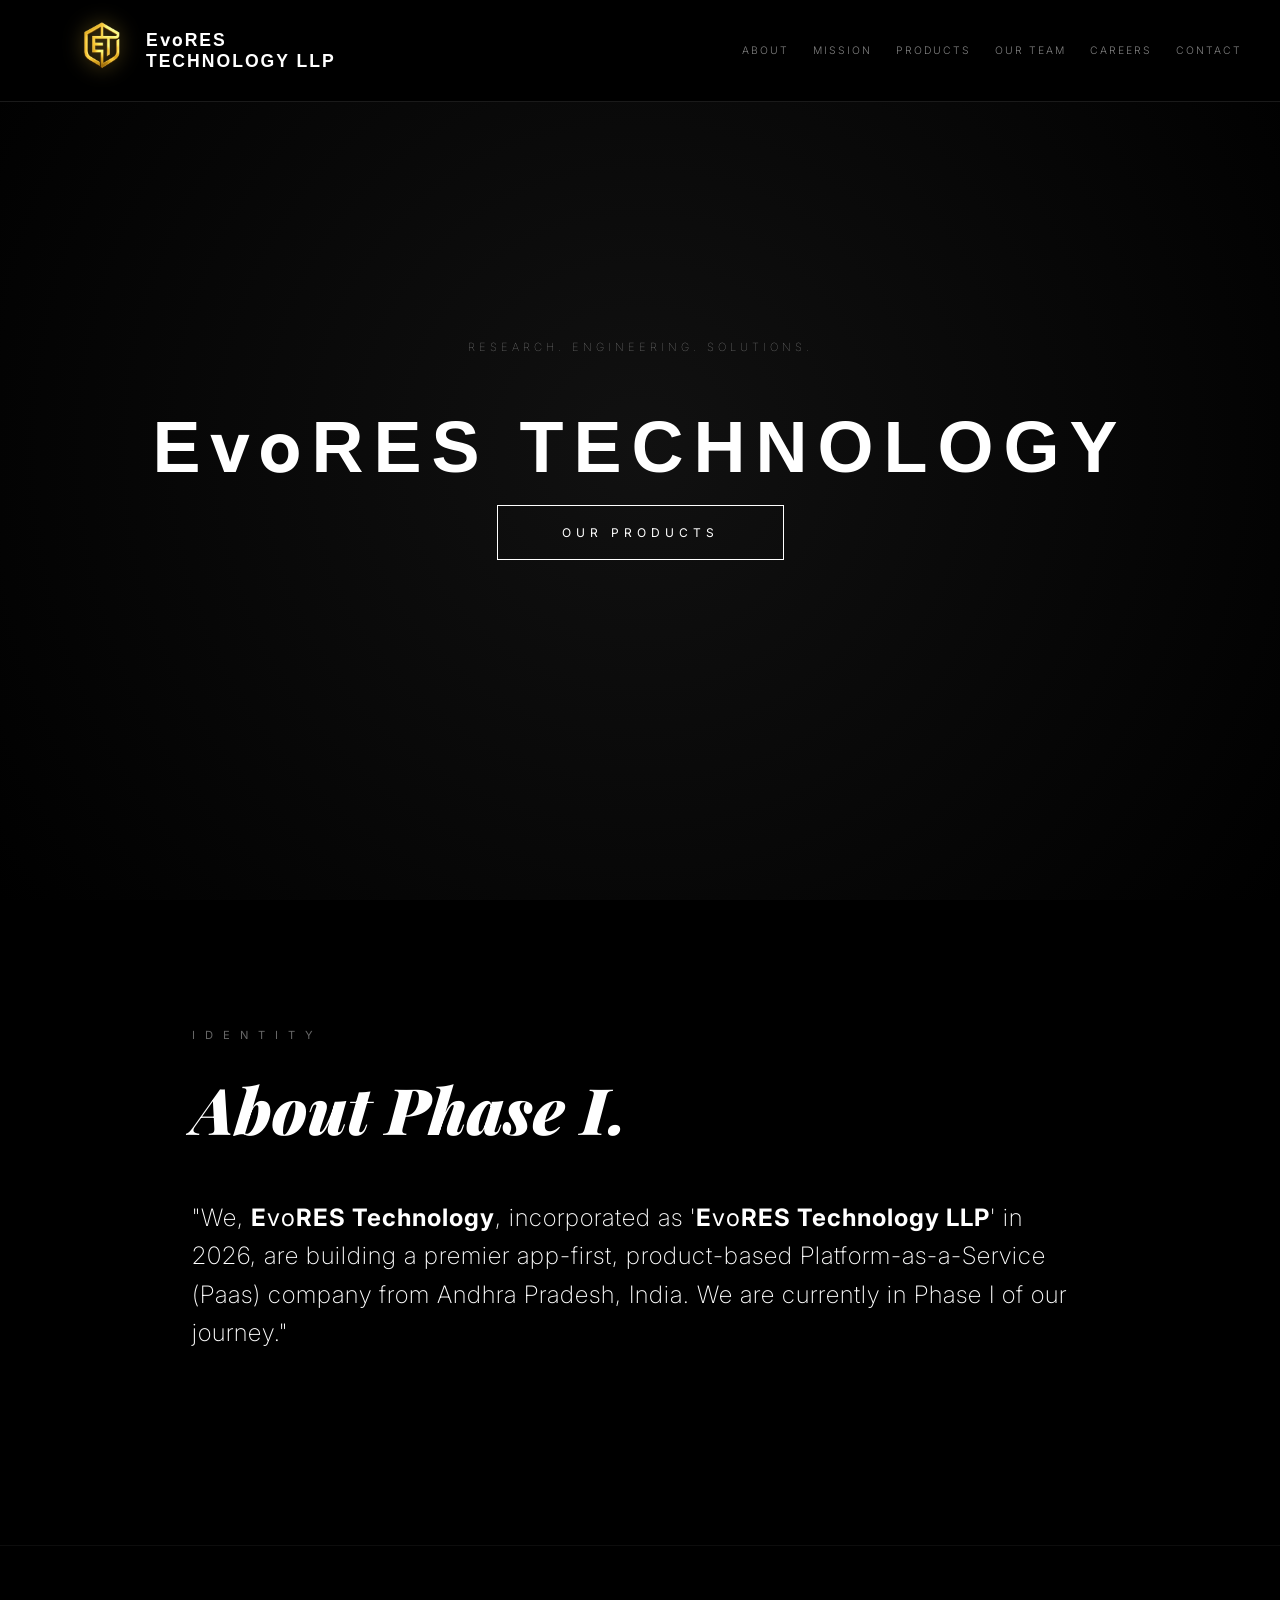
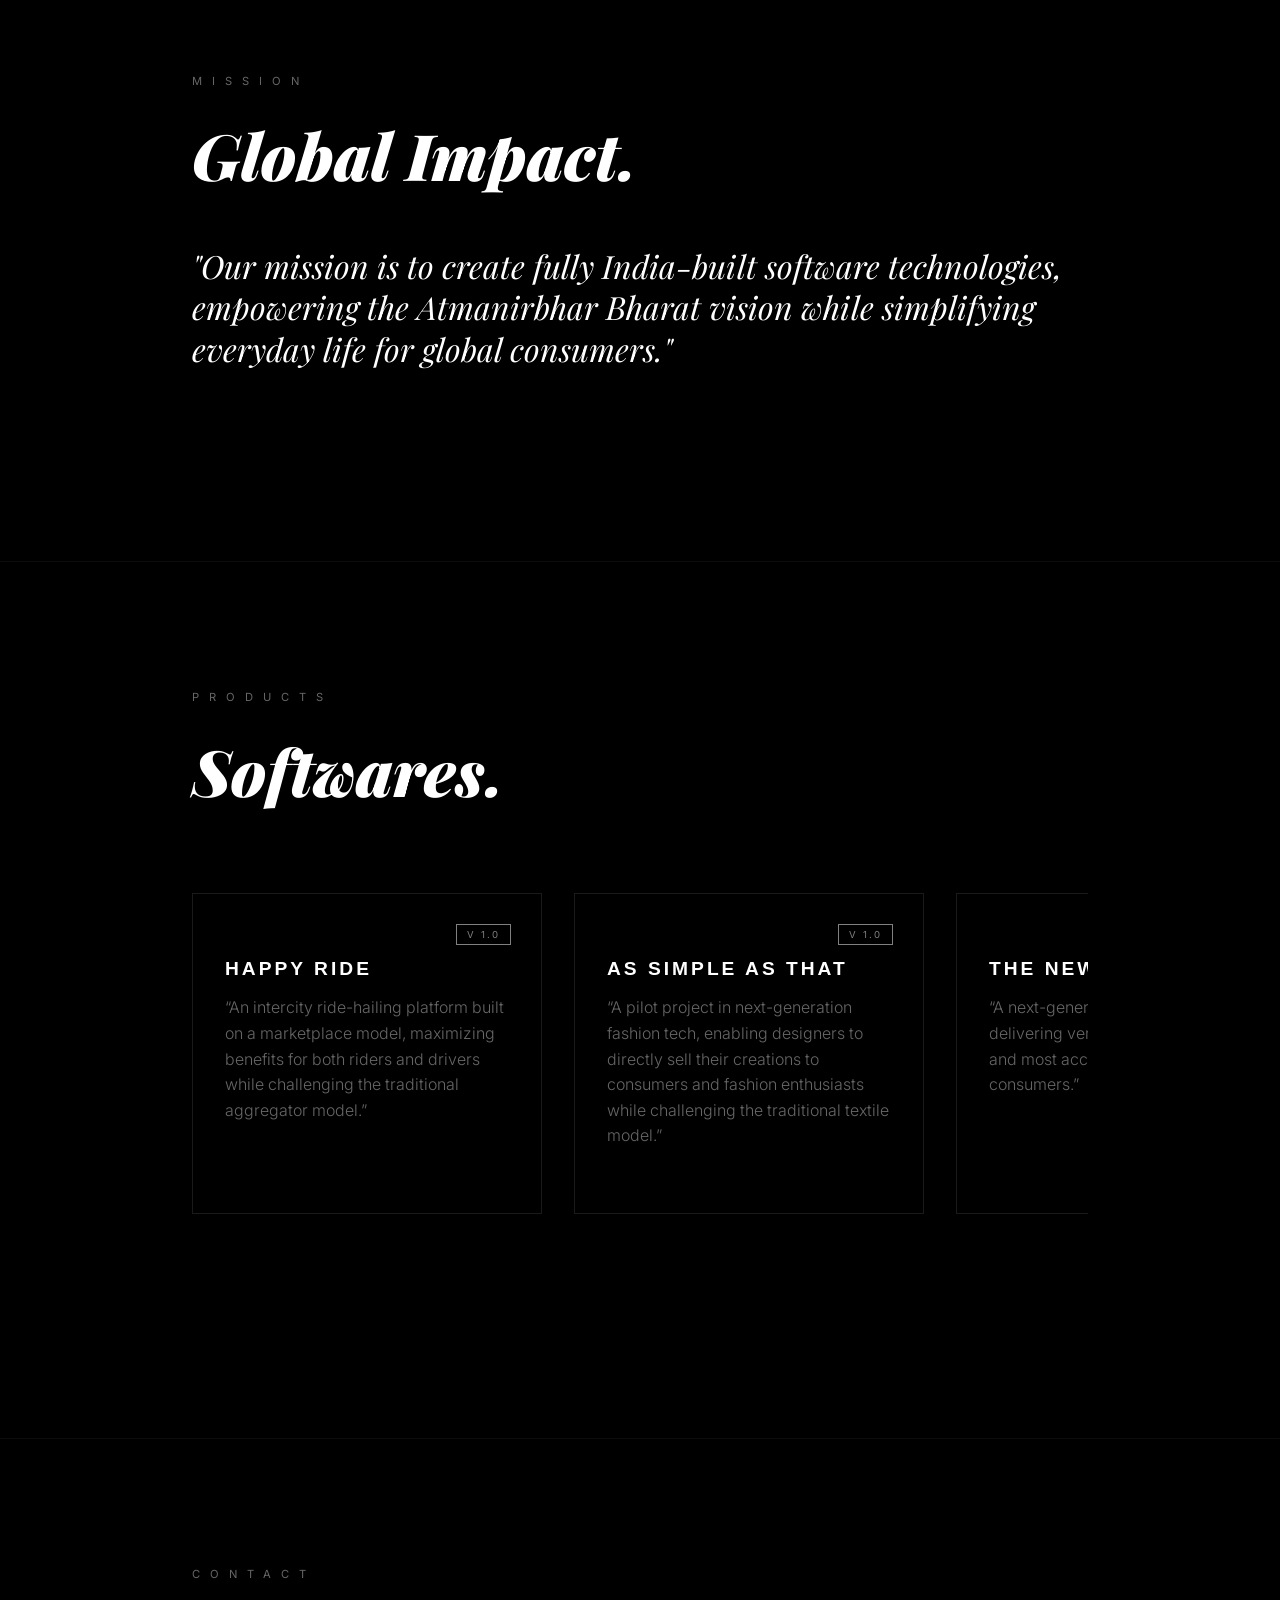
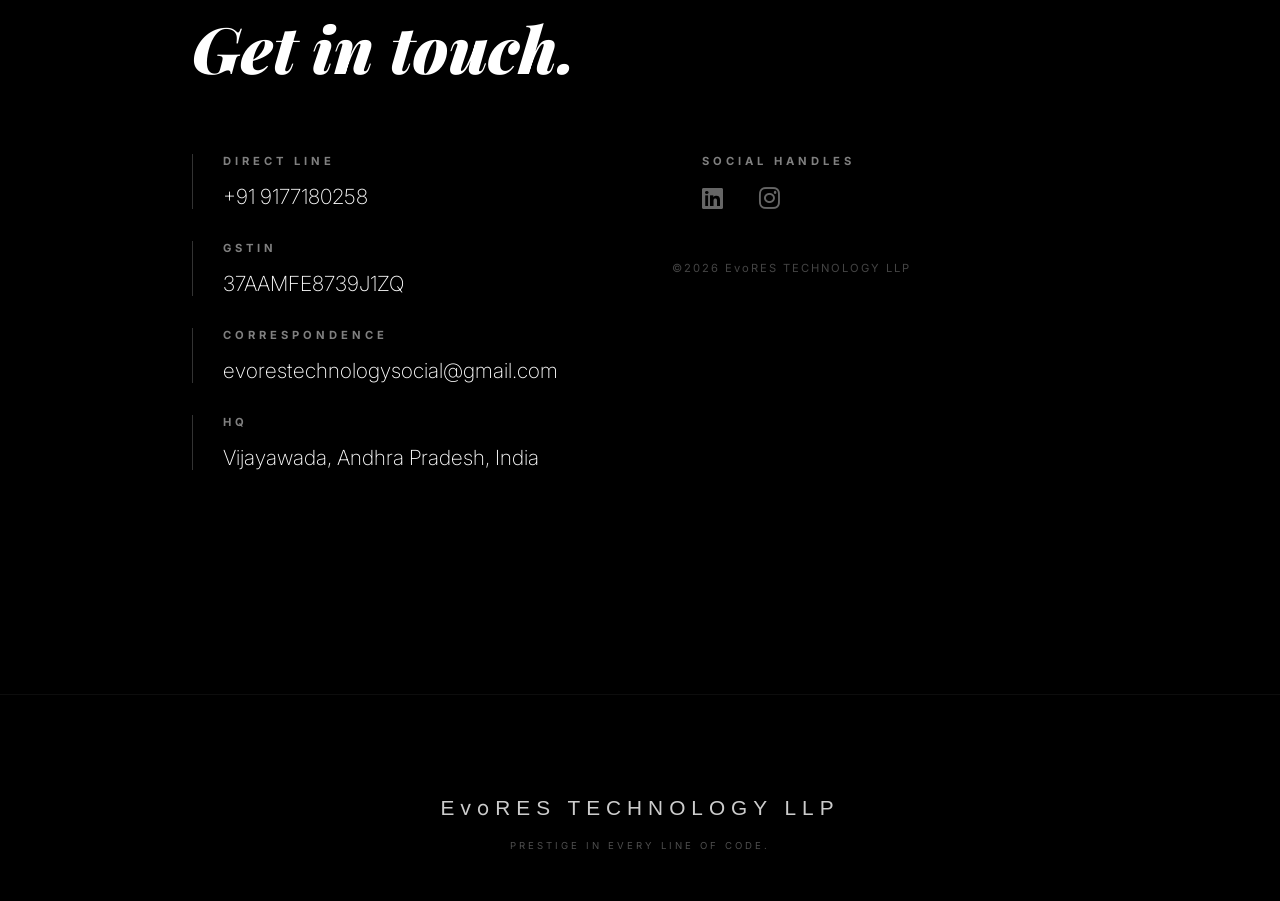
==== commit c0d5f218: "Add files via upload" ====
--- a/index.html
+++ b/index.html
@@ -57,7 +57,8 @@
     <nav>
         <a href="#" class="logo-container">
             <img src="./images/EvoRES logo.png" alt="EvoRES Logo" class="logo-img">
-            <span class="logo-text">E<span class="brand-vo"><b>vo</b></span>RES TECHNOLOGY LLP</span>
+            <!-- <span class="logo-text">E<span class="brand-vo"><b>vo</b></span>RES TECHNOLOGY LLP</span> -->
+            <span class="logo-text">E<span class="brand-vo"><b>vo</b></span>RES<br>TECHNOLOGY LLP</span>
         </a>
         <div class="nav-links">
             <a href="#about">About</a>
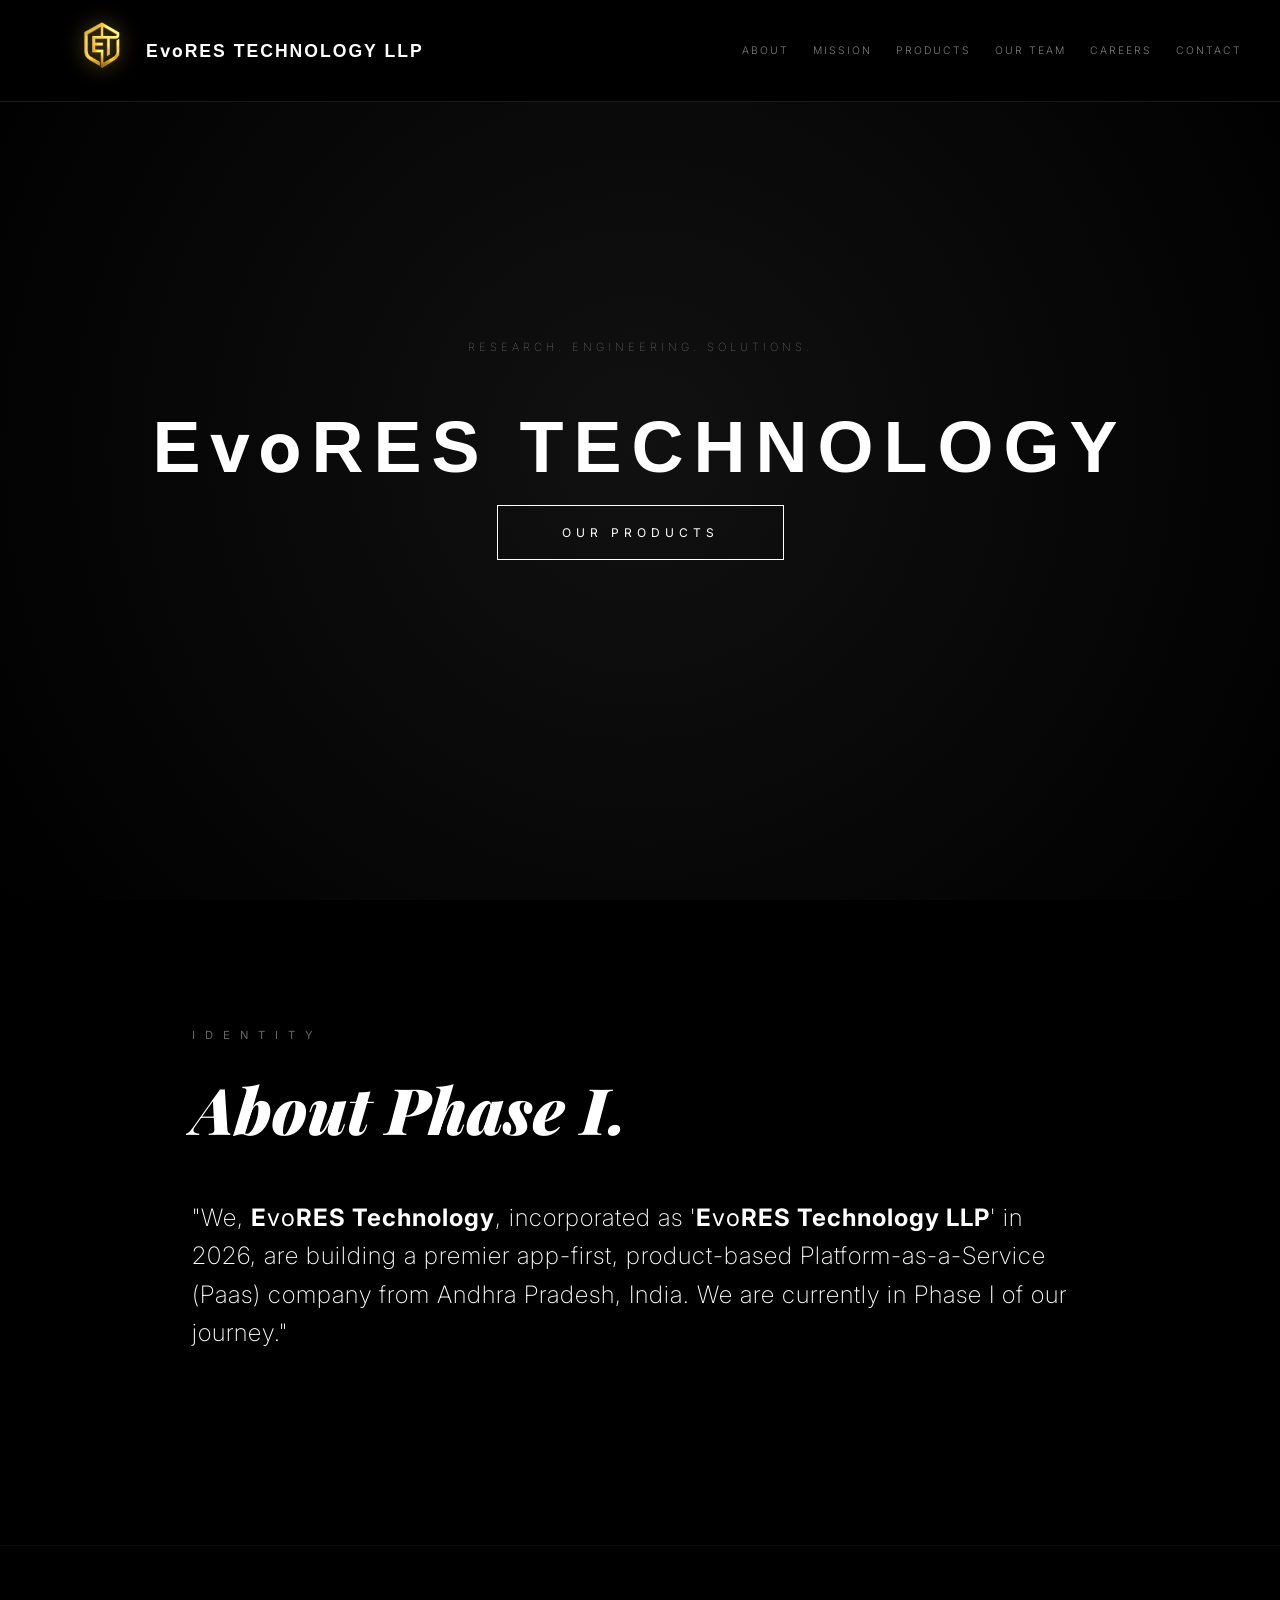
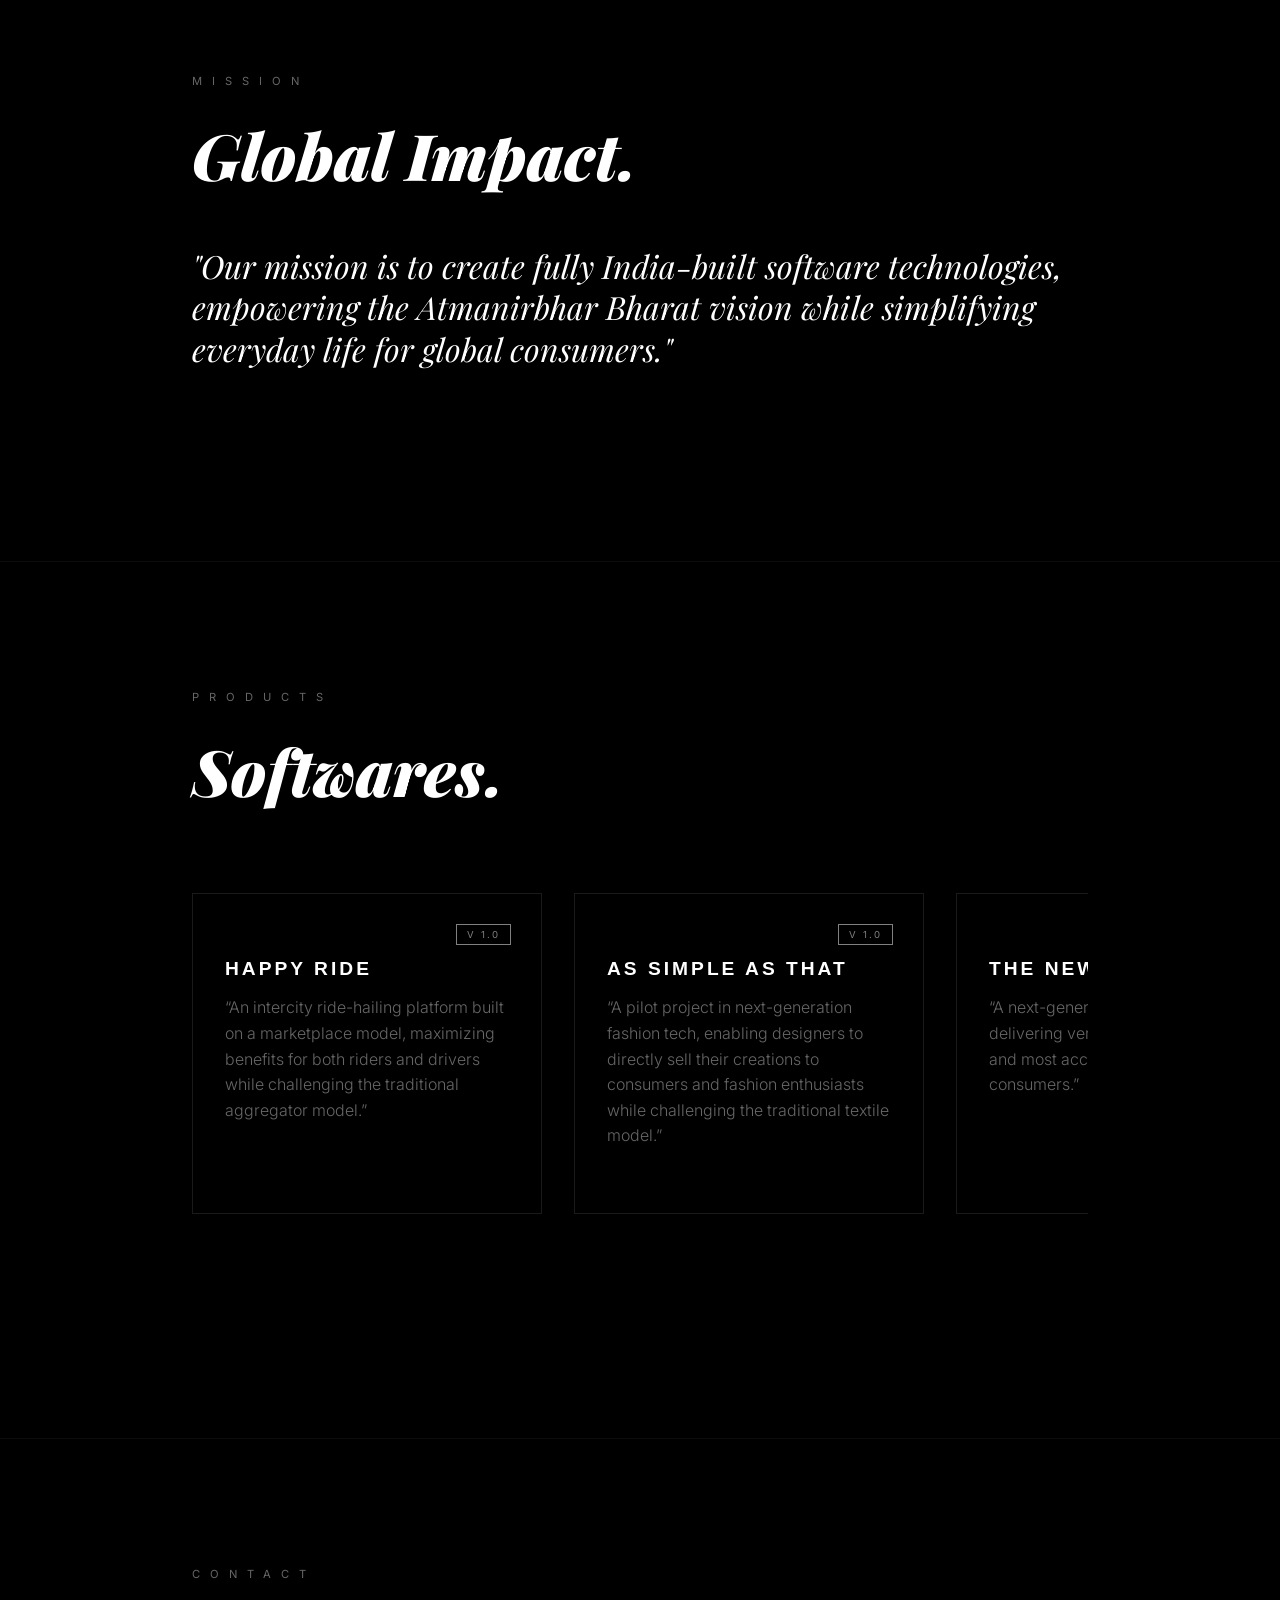
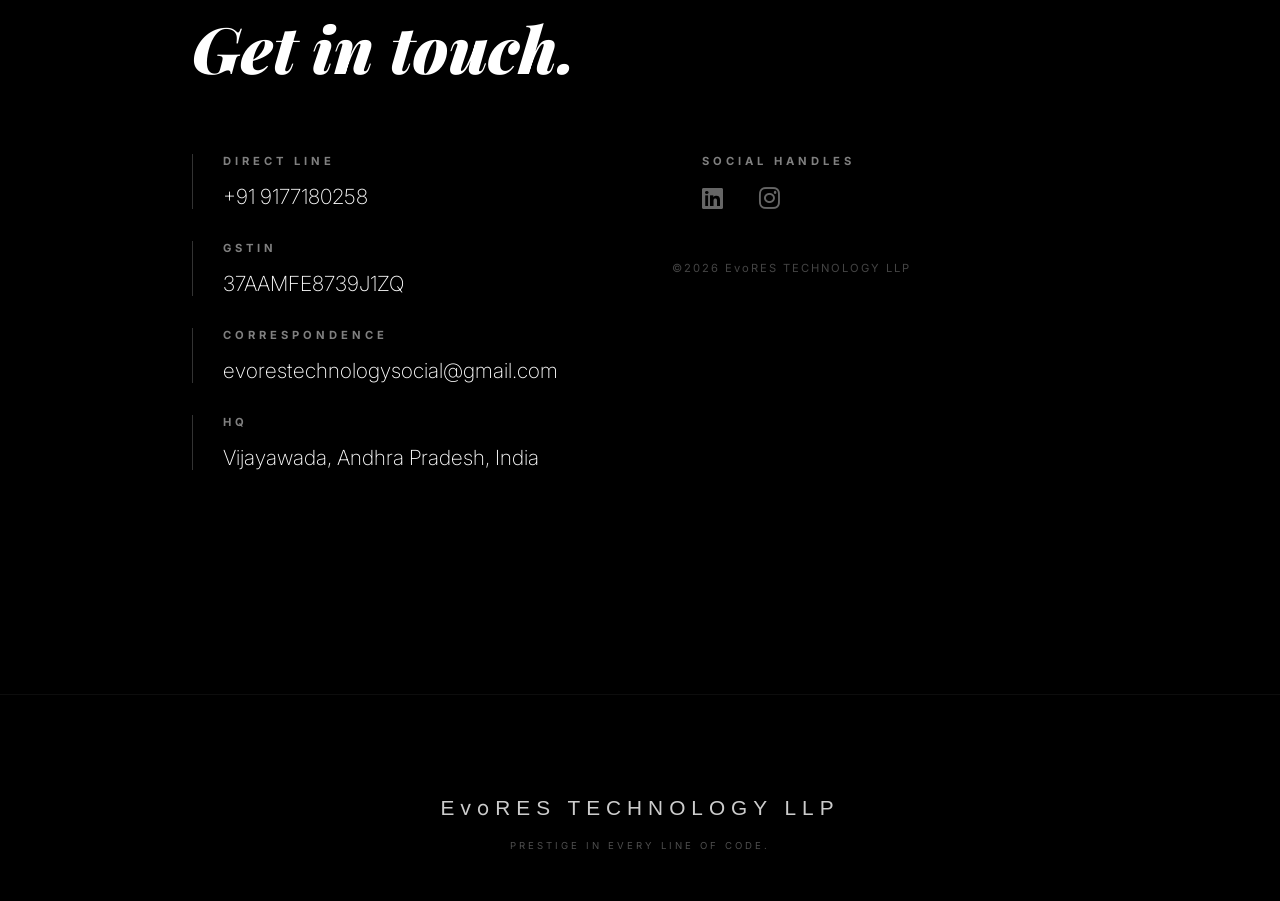
==== commit 0118ce99: "Add files via upload" ====
--- a/index.html
+++ b/index.html
@@ -57,8 +57,11 @@
     <nav>
         <a href="#" class="logo-container">
             <img src="./images/EvoRES logo.png" alt="EvoRES Logo" class="logo-img">
-            <!-- <span class="logo-text">E<span class="brand-vo"><b>vo</b></span>RES TECHNOLOGY LLP</span> -->
-            <span class="logo-text">E<span class="brand-vo"><b>vo</b></span>RES<br>TECHNOLOGY LLP</span>
+            <span class="logo-text">
+                E<span class="brand-vo"><b>vo</b></span>RES
+                <br class="logo-break">
+                TECHNOLOGY LLP
+            </span>
         </a>
         <div class="nav-links">
             <a href="#about">About</a>
--- a/style.css
+++ b/style.css
@@ -72,6 +72,7 @@
 
 .logo-img {
     height: 85px;
+    align-items: center;
     width: auto;
     margin-right: -30px;
     filter: drop-shadow(0 0 10px var(--gold-glow));
@@ -90,6 +91,10 @@
     font-weight: 700;
     color: var(--white);
     text-transform: uppercase;
+}
+
+.logo-break {
+    display: none;
 }
 
 .nav-links {
@@ -375,6 +380,10 @@
 
 /* --- MOBILE NAVIGATION STACKING --- */
 @media (max-width: 992px) {
+    .logo-break {
+            display: block;
+        }
+
     .section {
             padding: 20% 15% 15% 15%;
             border-bottom: 1px solid rgba(255, 255, 255, 0.05);
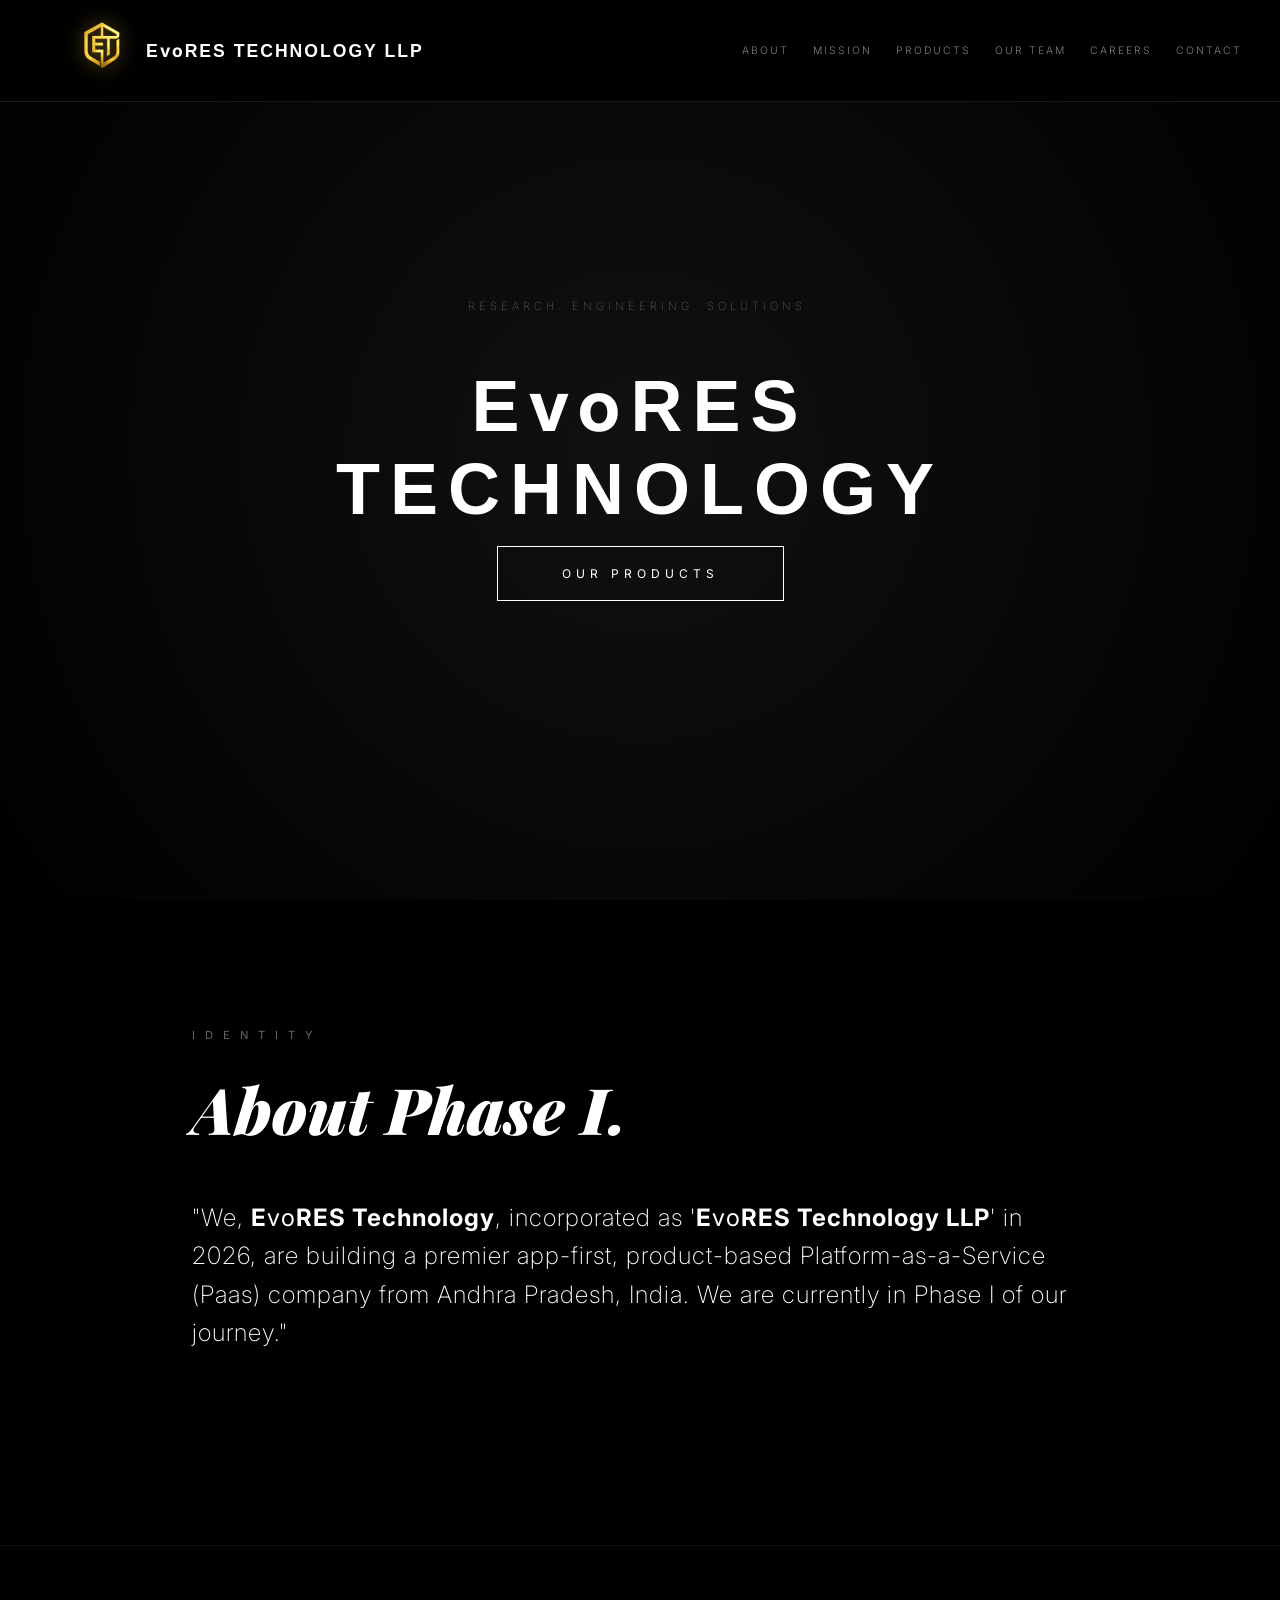
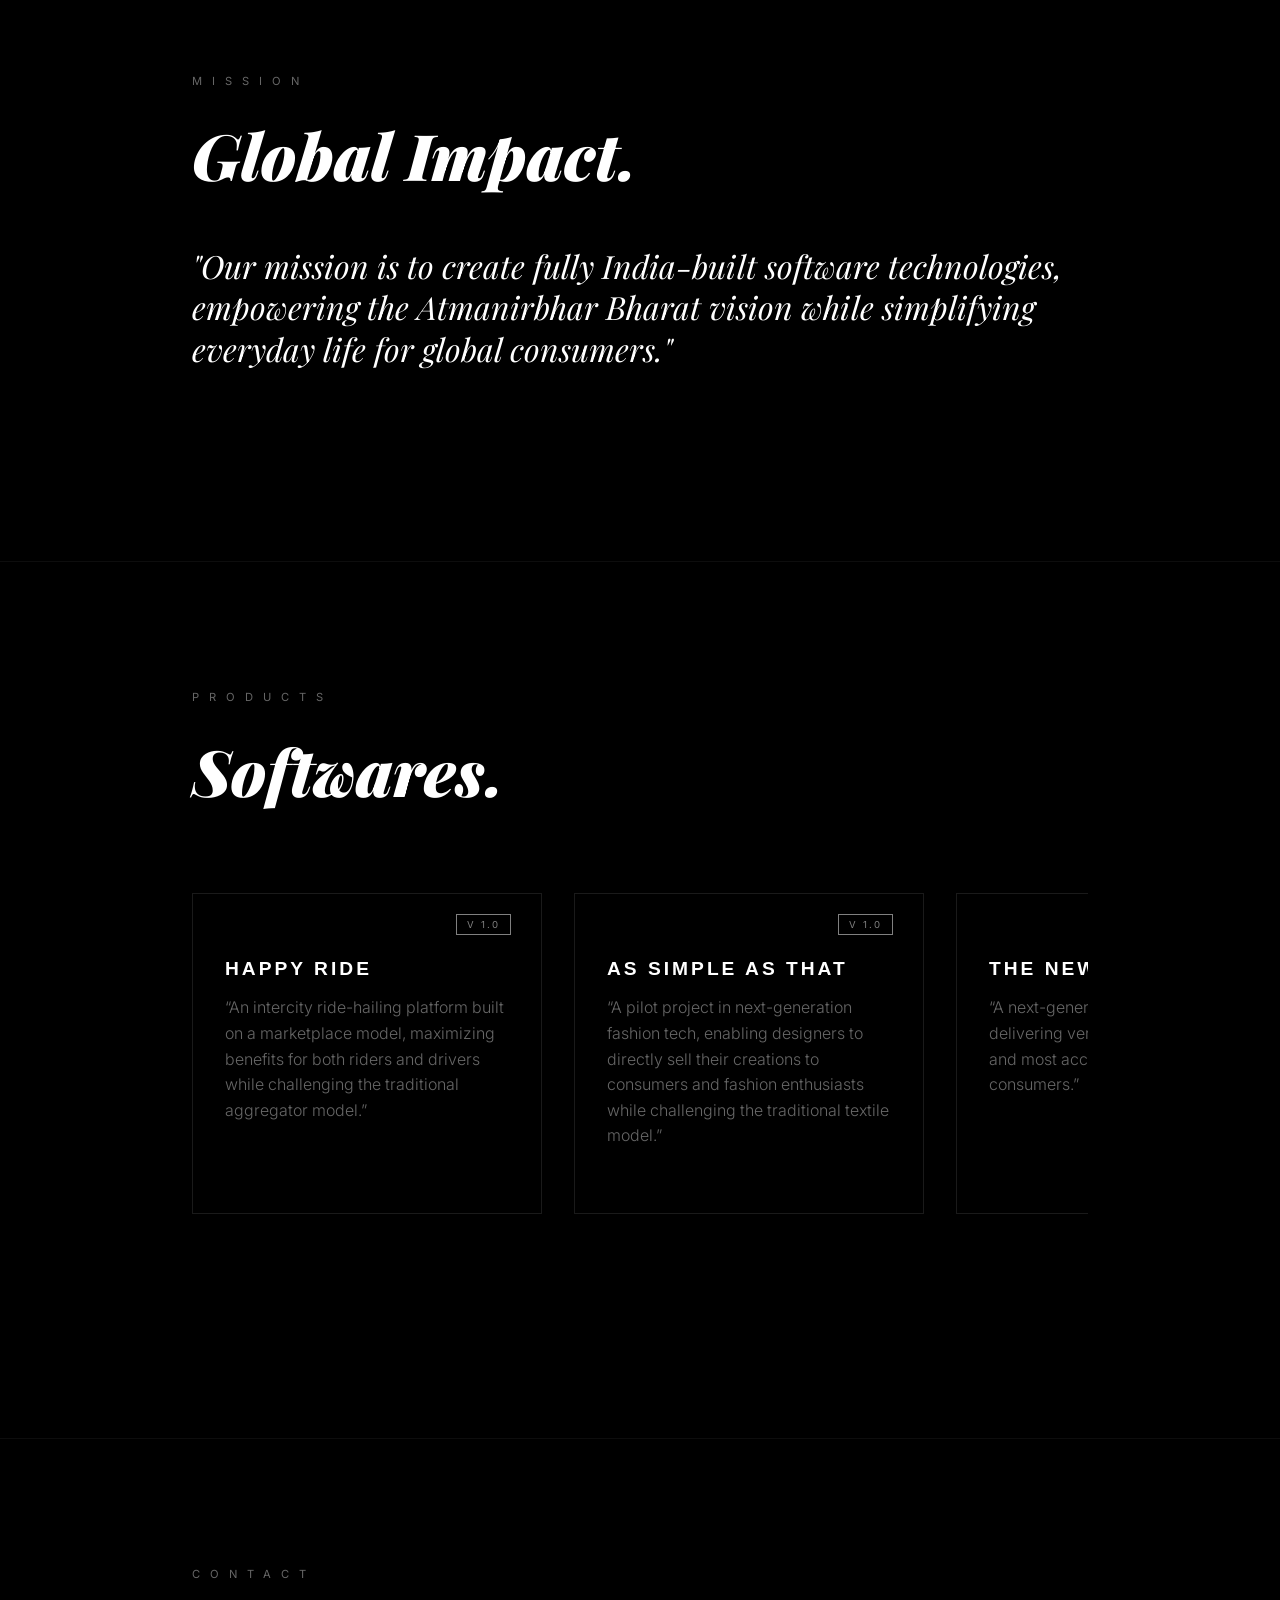
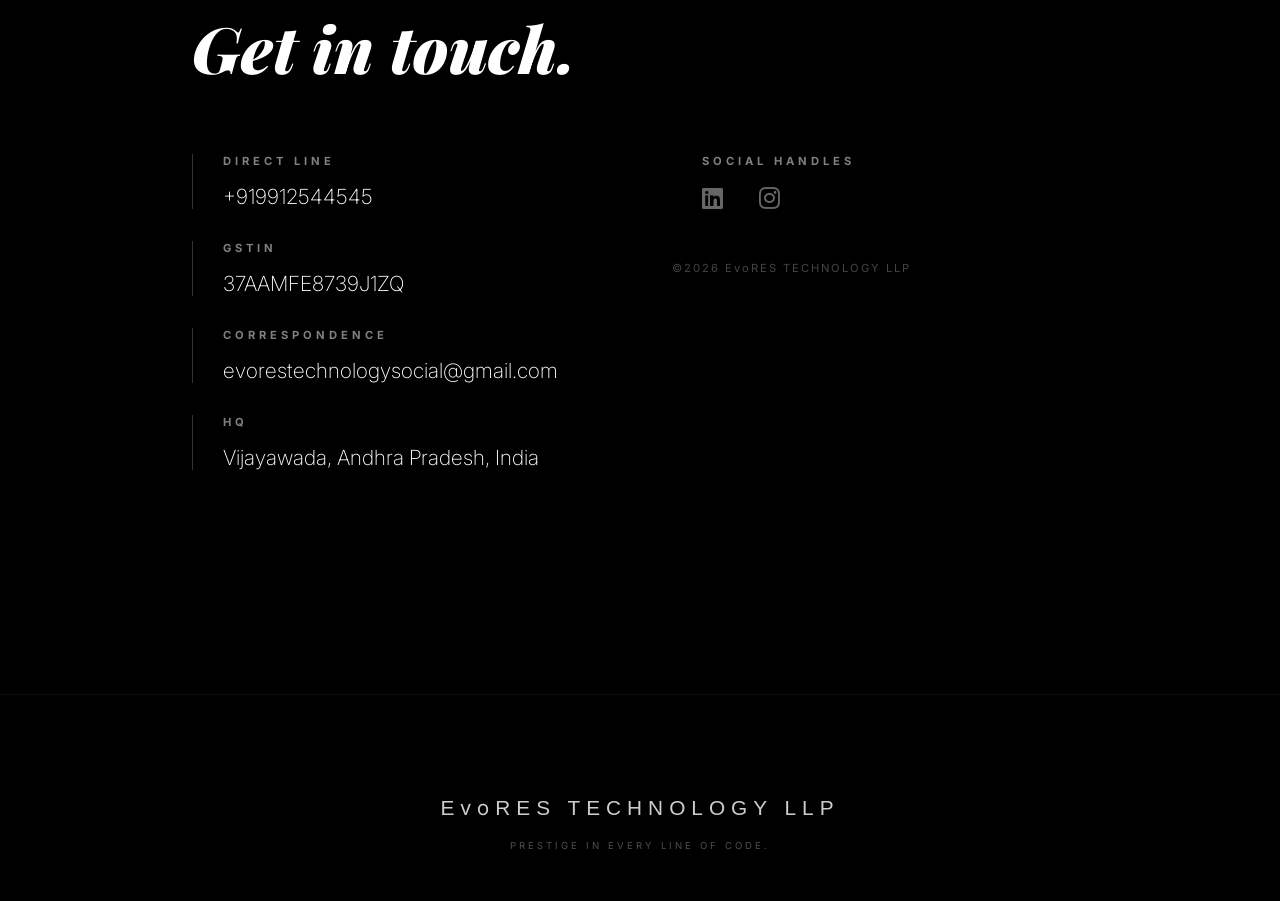
==== commit ddb4460b: "Add files via upload" ====
--- a/index.html
+++ b/index.html
@@ -75,7 +75,10 @@
 
     <header class="hero">
         <p style="letter-spacing: 4px; font-size: 0.7rem;">Research. Engineering. Solutions.</p>
-        <h1>E<span class="brand-vo"><b>vo</b></span>RES TECHNOLOGY</h1>
+        <h1>
+            E<span class="brand-vo"><b>vo</b></span>RES<br>
+            <span class="tech">TECHNOLOGY</span>
+        </h1>
         <a href="#products" class="btn">Our Products</a>
     </header>
 
@@ -125,7 +128,7 @@
             <div class="contact-info-wrapper">
                 <div class="contact-item">
                     <h4>Direct Line</h4>
-                    <a href="tel:+919177180258">+91 9177180258</a>
+                    <a href="tel:+919912544545">+919912544545</a>
                 </div>
                 <div class="contact-item">
                     <h4>GSTIN</h4>
--- a/style.css
+++ b/style.css
@@ -274,7 +274,7 @@
     padding: 4px 10px;
     text-transform: uppercase;
     position: absolute;
-    top: 30px;
+    top: 20px;
     right: 30px;
     opacity: 0.5;
 }
@@ -380,6 +380,14 @@
 
 /* --- MOBILE NAVIGATION STACKING --- */
 @media (max-width: 992px) {
+    .tech {
+            display: block;
+            margin-left: 8px;
+            font-size: clamp(1rem, 5vw, 4rem);
+                line-height: 1.2;
+            /* space before T */
+        }
+
     .logo-break {
             display: block;
         }
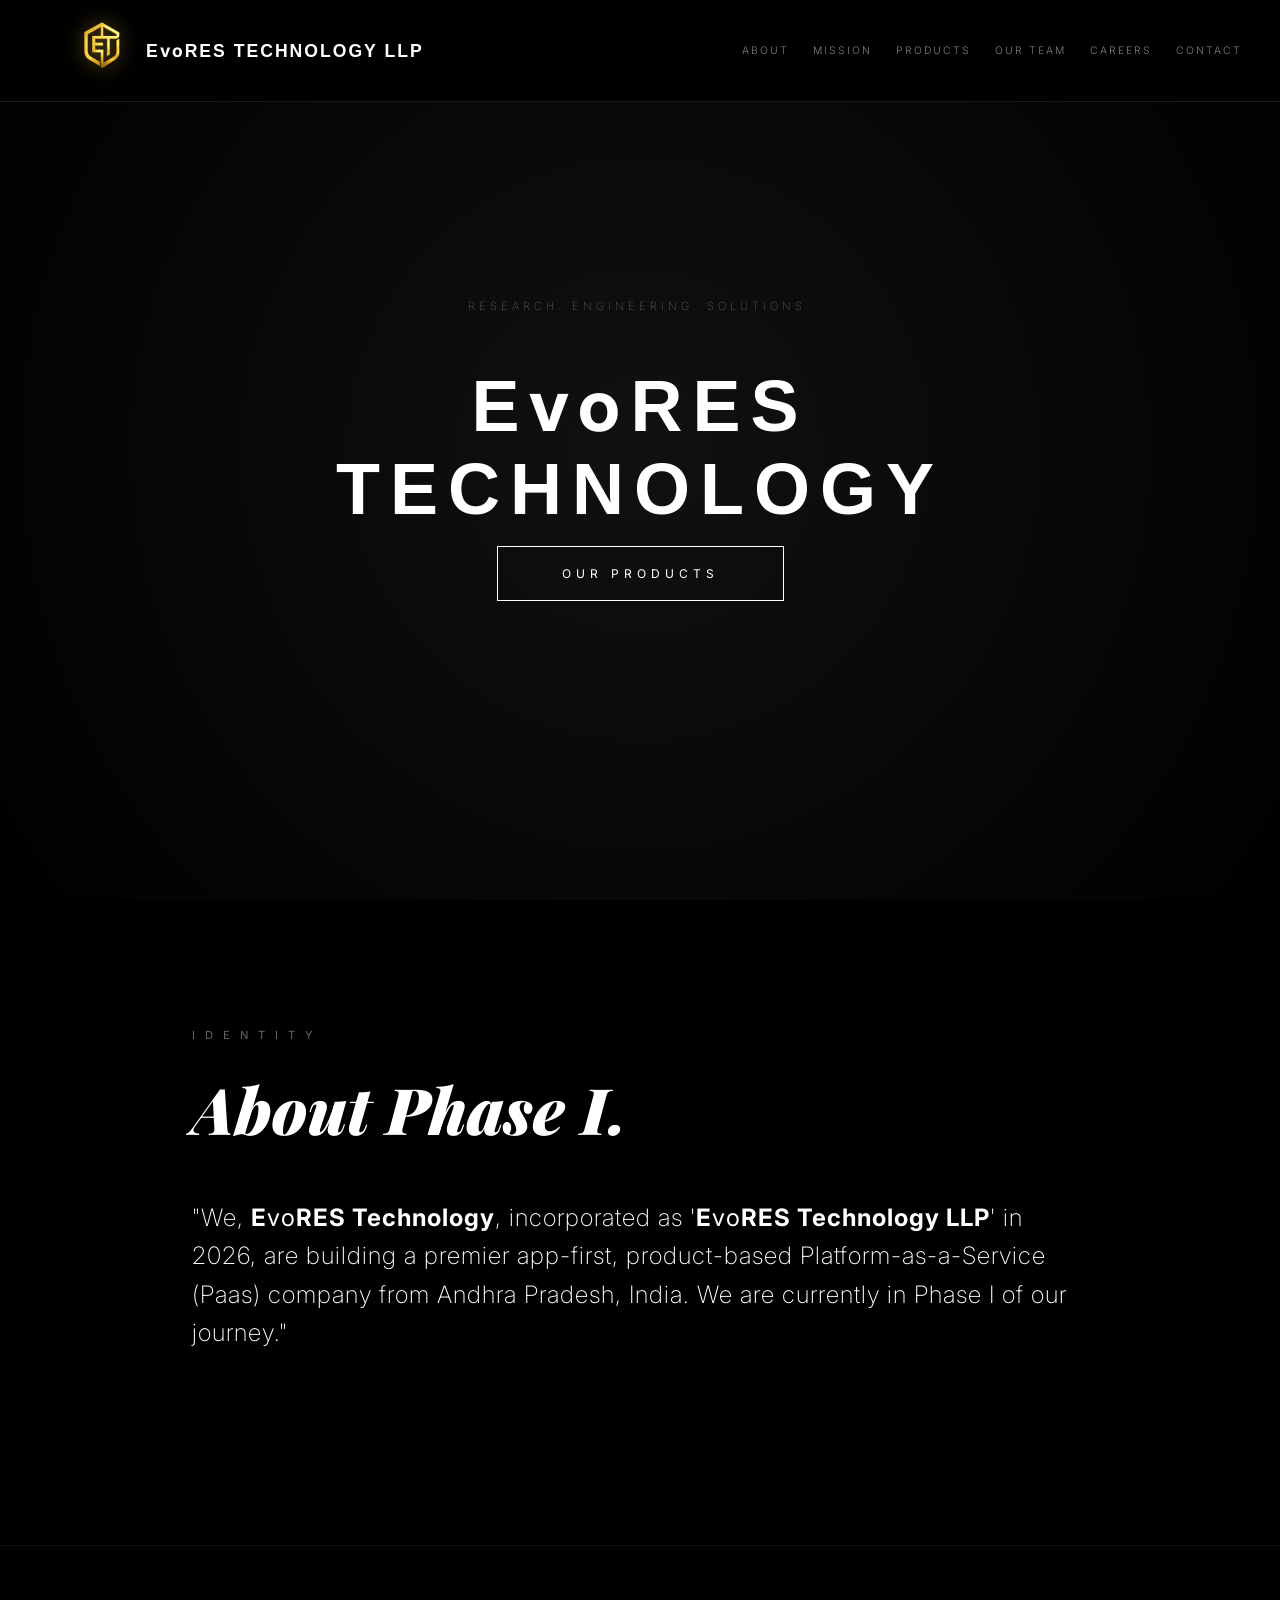
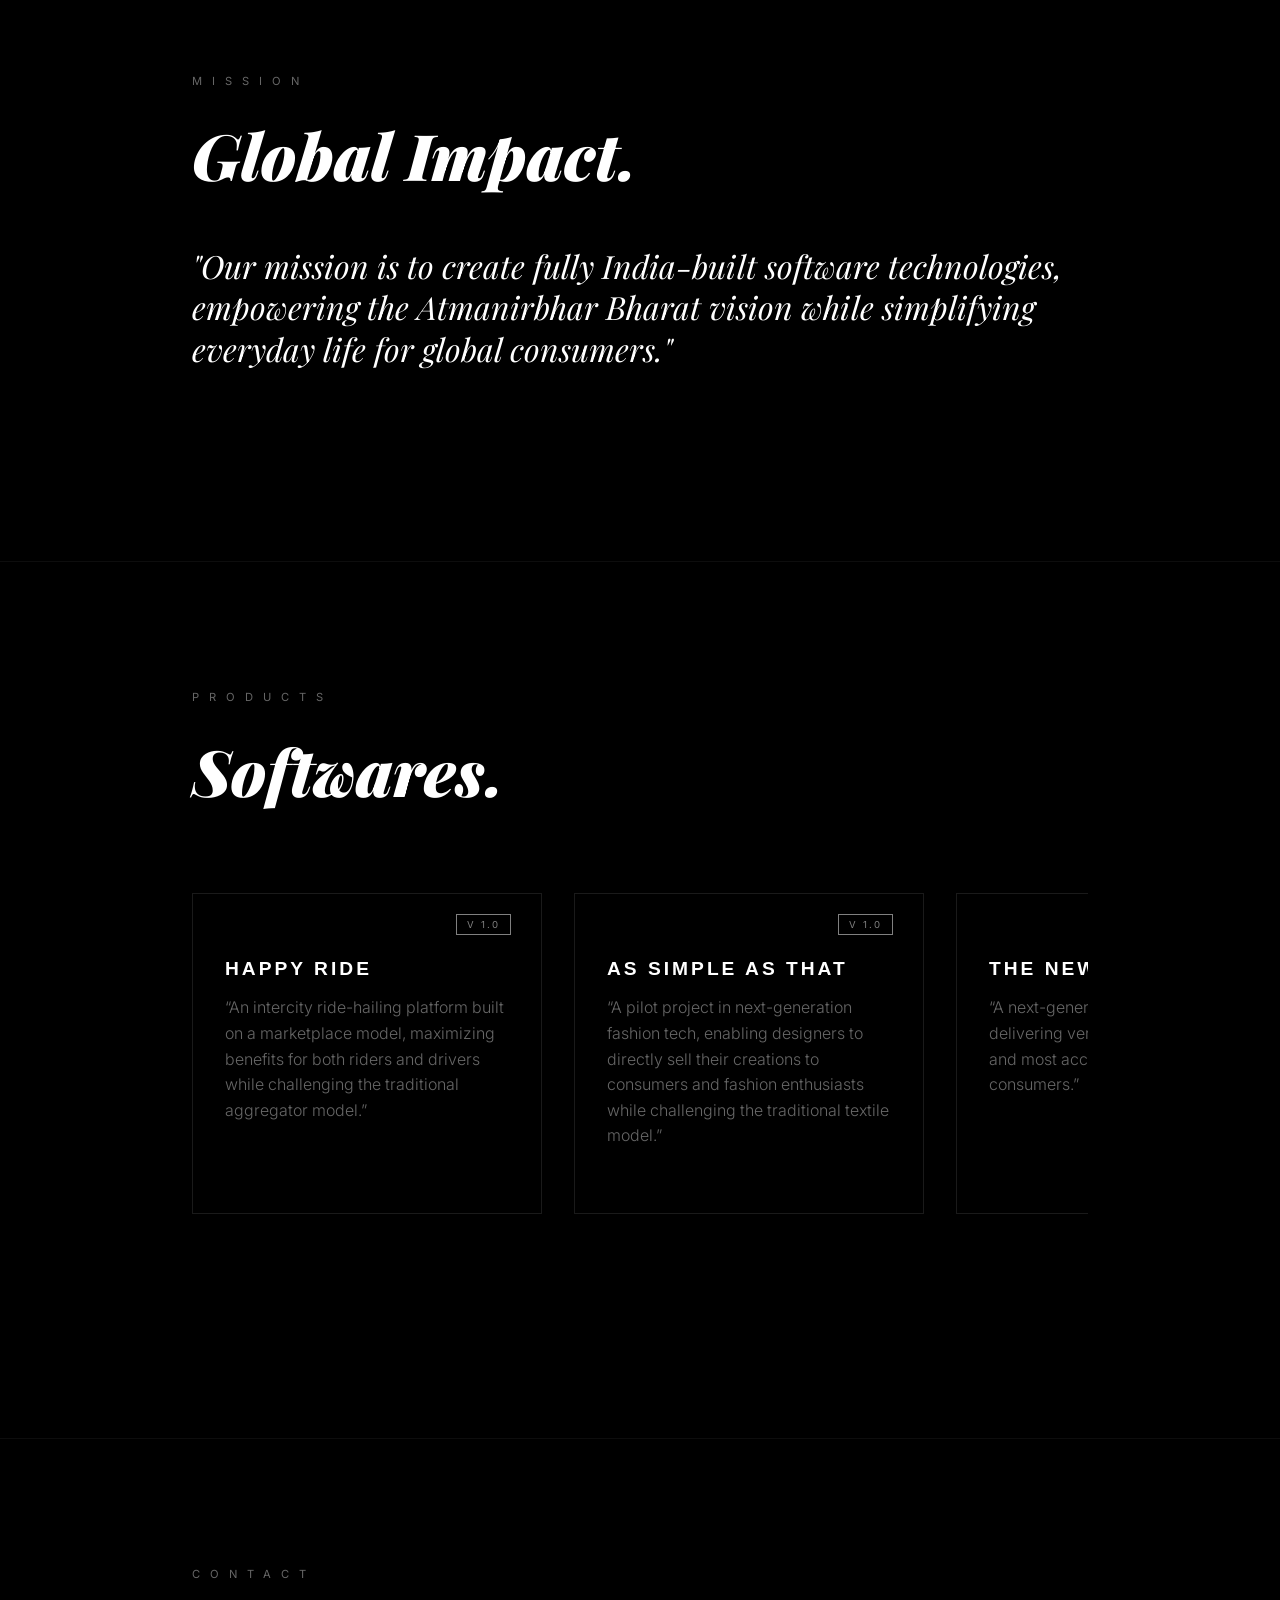
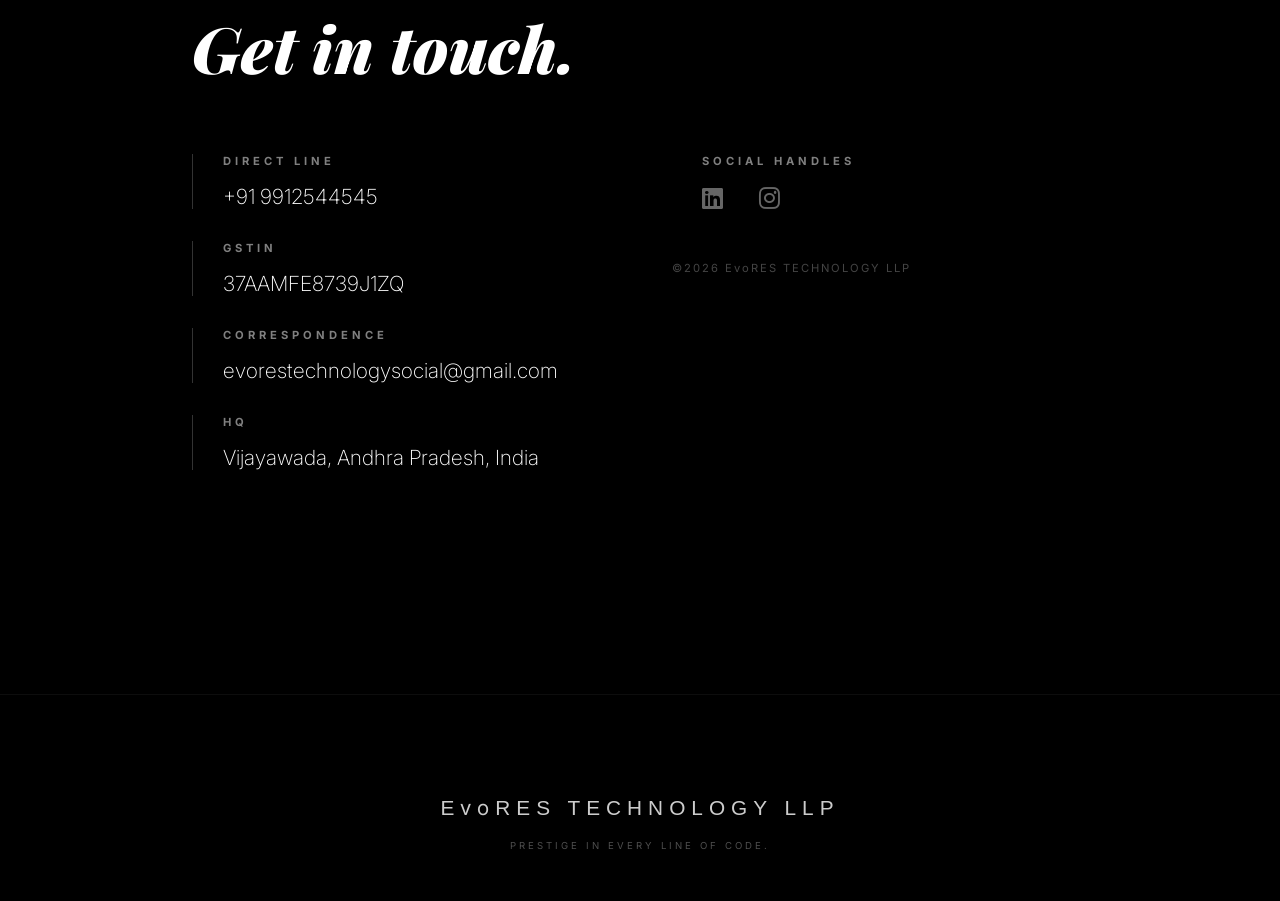
==== commit 718def52: "Update index.html" ====
--- a/index.html
+++ b/index.html
@@ -128,7 +128,7 @@
             <div class="contact-info-wrapper">
                 <div class="contact-item">
                     <h4>Direct Line</h4>
-                    <a href="tel:+919912544545">+919912544545</a>
+                    <a href="tel:+919912544545">+91 9912544545</a>
                 </div>
                 <div class="contact-item">
                     <h4>GSTIN</h4>
@@ -197,4 +197,4 @@
     </script>
 </body>
 
-</html>+</html>
